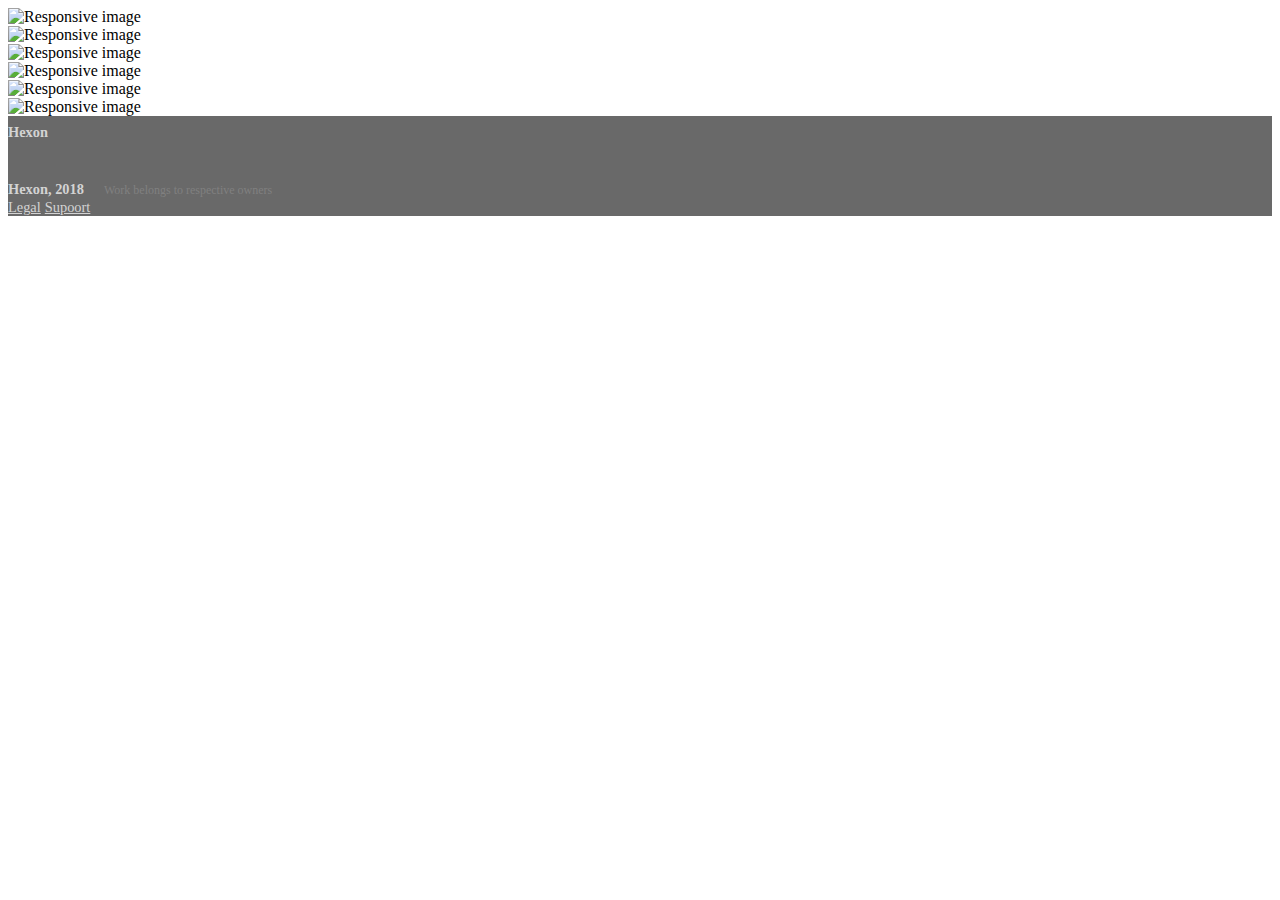
==== index.html @ d387fdc8 "added footer links instead of just imgs" ====
<!DOCTYPE html>
<html lang="en">
  <head>
    <meta charset="utf-8">
    <meta name="viewport" content="width=device-width, initial-scale=1, shrink-to-fit=no">
    <link rel="stylesheet" href="https://stackpath.bootstrapcdn.com/bootstrap/4.1.0/css/bootstrap.min.css" integrity="sha384-9gVQ4dYFwwWSjIDZnLEWnxCjeSWFphJiwGPXr1jddIhOegiu1FwO5qRGvFXOdJZ4" crossorigin="anonymous">
    <link rel="stylesheet" href="https://use.fontawesome.com/releases/v5.0.9/css/all.css" integrity="sha384-5SOiIsAziJl6AWe0HWRKTXlfcSHKmYV4RBF18PPJ173Kzn7jzMyFuTtk8JA7QQG1" crossorigin="anonymous">
    <link rel="stylesheet" href="https://fonts.googleapis.com/css?family=Montserrat:200,300,400,700,900">
    <link rel="stylesheet" href="assets/stylesheets/main.css">
    <title>Hexon</title>
  </head>

  <body>
    <section id="cover">

    </section>

    <section id="app">

    </section>

    <section id="tiles">
      <div class="row">
        <div class="col-md-4 p-0">
          <img src="assets/images/tile1.png" class="img-fluid" alt="Responsive image">
        </div>
        <div class="col-md-4 p-0">
          <img src="assets/images/tile2.png" class="img-fluid" alt="Responsive image">
        </div>
        <div class="col-md-4 p-0">
          <img src="assets/images/tile3.png" class="img-fluid" alt="Responsive image">
        </div>
      </div>
      <div class="row">
        <div class="col-md-4 p-0">
          <img src="assets/images/tile4.png" class="img-fluid" alt="Responsive image">
        </div>
        <div class="col-md-4 p-0">
          <img src="assets/images/tile5.png" class="img-fluid" alt="Responsive image">
        </div>
        <div class="col-md-4 p-0">
          <img src="assets/images/tile6.png" class="img-fluid" alt="Responsive image">
        </div>
      </div>
    </section>

    <section id="hire">

    </section>

    <section id="contact">

    </section>

    <footer>
      <div class="row justify-content-start align-items-start px-5 pt-3">
        <div class="col-sm-4">
          <i class="fas fa-circle-notch fa-2x" id="logo"></i>
          <h5 class="align-text-bottom">Hexon</h5>
        </div>
      </div>
      <div class="row justify-content-center align-items-center text-white text-center py-4">
        <div class="col-sm-4">
          <a href="#"><i class="fab fa-facebook-f fa-1x" id="footer-links"></i></a>
          <a href="#"><i class="fab fa-dribbble fa-1x" id="footer-links"></i></a>
          <a href="#"><i class="fab fa-twitter fa-1x" id="footer-links"></i></a>
        </div>
      </div>
      <div class="row justify-content-between align-items-end px-5 py-2">
        <div class="col-sm-6">
          <h6>Hexon, 2018</h6>
          <p id="subtext">Work belongs to respective owners</p>
        </div>
        <div class="col-sm-3">
          <a href="#" class="px-3">Legal</a>
          <a href="#" class="px-3">Supoort</a>
        </div>
      </div>
    </footer>

    <script src="https://code.jquery.com/jquery-3.3.1.slim.min.js" integrity="sha384-q8i/X+965DzO0rT7abK41JStQIAqVgRVzpbzo5smXKp4YfRvH+8abtTE1Pi6jizo" crossorigin="anonymous"></script>
    <script src="https://cdnjs.cloudflare.com/ajax/libs/popper.js/1.14.0/umd/popper.min.js" integrity="sha384-cs/chFZiN24E4KMATLdqdvsezGxaGsi4hLGOzlXwp5UZB1LY//20VyM2taTB4QvJ" crossorigin="anonymous"></script>
    <script src="https://stackpath.bootstrapcdn.com/bootstrap/4.1.0/js/bootstrap.min.js" integrity="sha384-uefMccjFJAIv6A+rW+L4AHf99KvxDjWSu1z9VI8SKNVmz4sk7buKt/6v9KI65qnm" crossorigin="anonymous"></script>
  </body>
</html>
---- assets/stylesheets/main.css ----
/* START OF COVER */



/* END OF COVER */

/* START OF APP */



/* END OF APP */

/* START OF TILES */




/* END OF TILES */

/* START OF HIRE */





/* END OF HIRE */

/* START OF CONTACT */





/* END OF CONTACT */

/* START OF FOOTER */
#logo {
  color: lightgray;
}

footer {
  background-color: dimgray;
}

footer p, footer h5, footer h6, footer a, footer a:hover {
  color: lightgray;
  display: inline;
  margin-bottom: 0;
  font-size: 90%;
}

footer h5 {
  line-height: 2rem;
}

#footer-links {
  line-height: 2rem;
  margin: 0 4px;
  width: 2rem;
  background-color: gray;
  border-radius: 100%;
}

#subtext {
  color: gray;
  font-size: 75%;
  margin-left: 1rem;
}
/* END OF FOOTER */
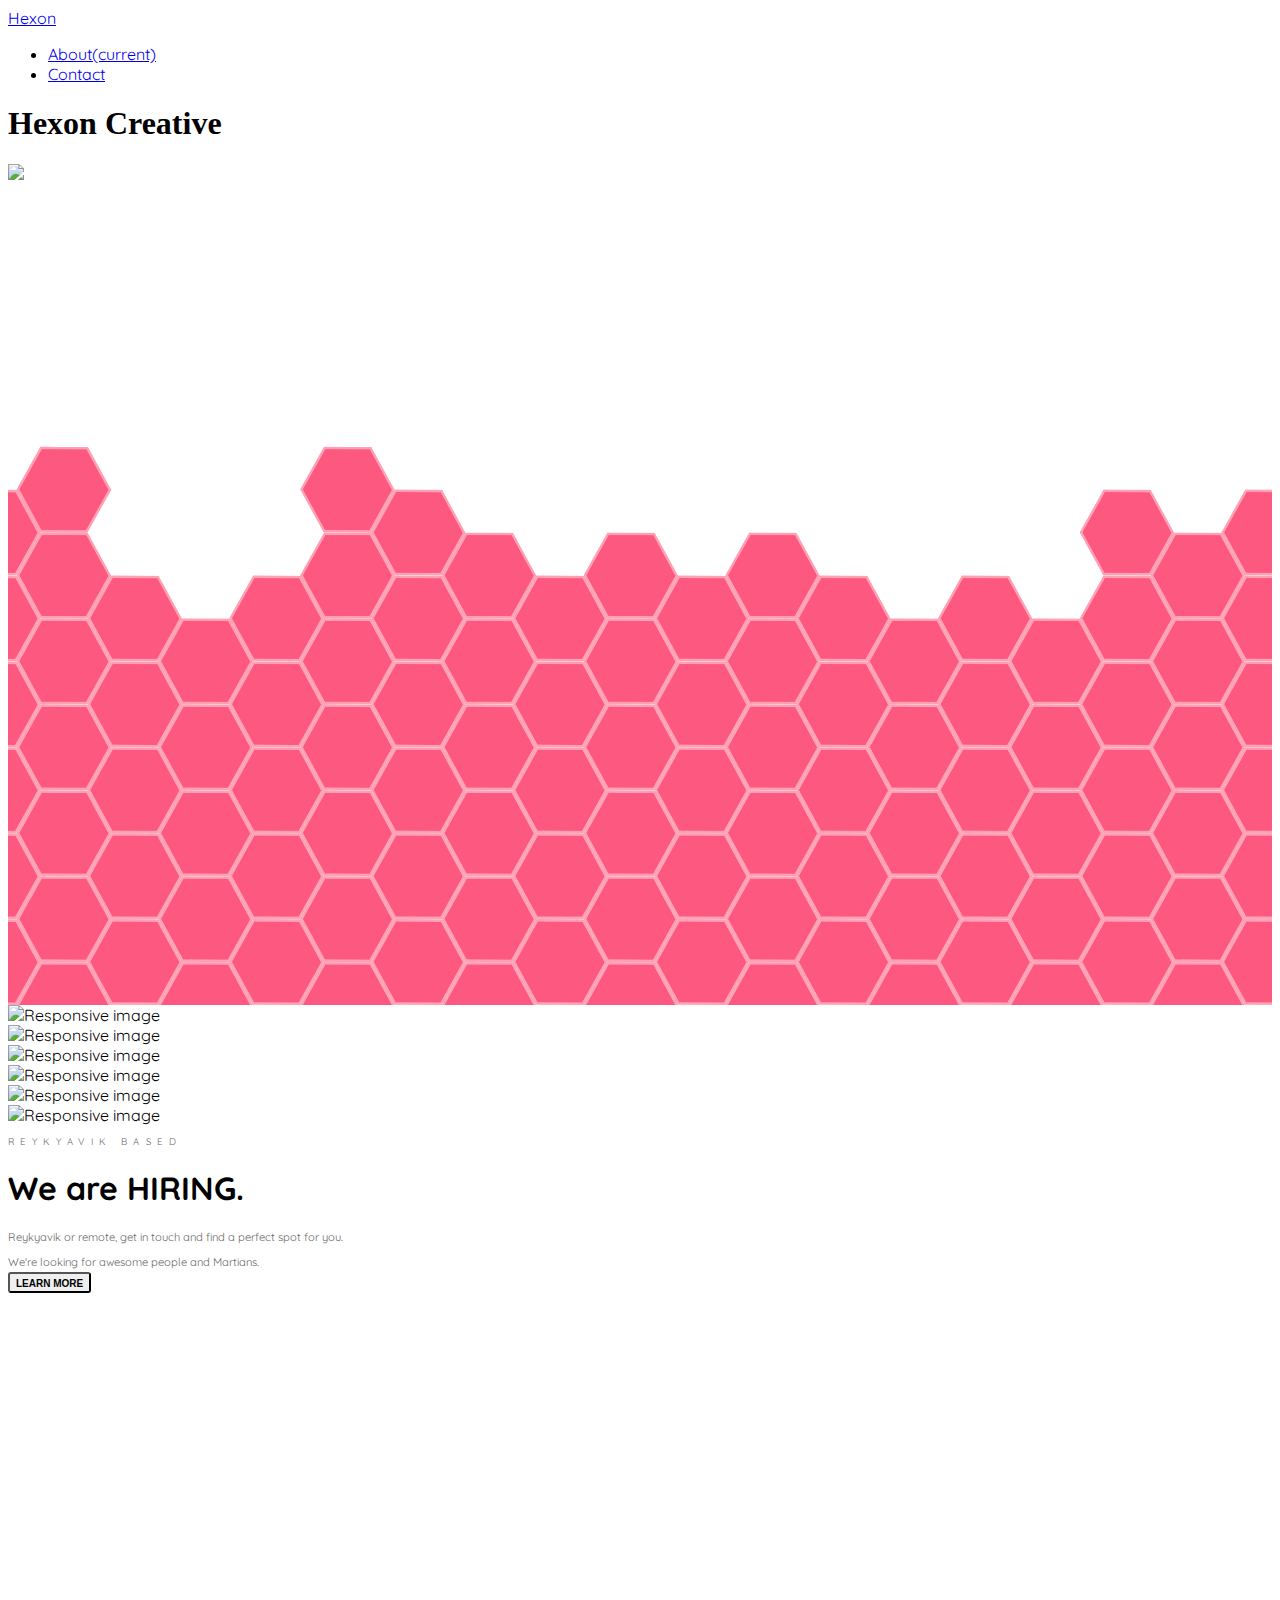
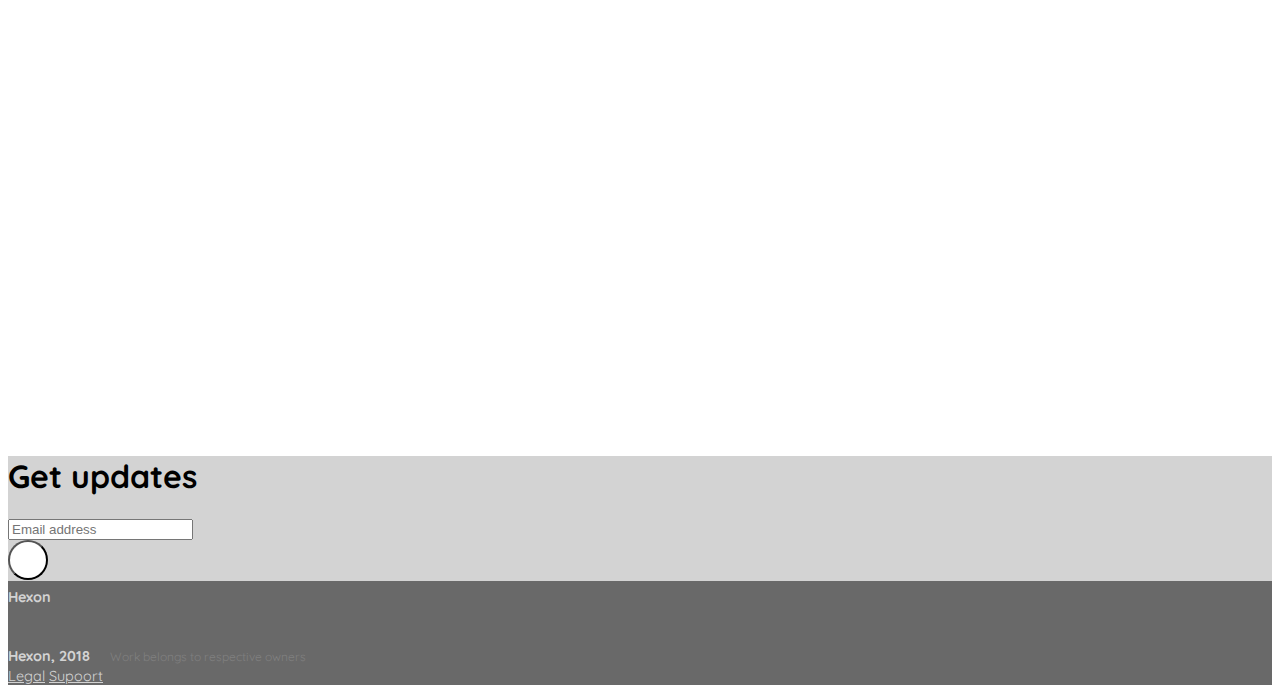
==== commit 5cfcd9aa: "contact section nearly done" ====
--- a/index.html
+++ b/index.html
@@ -6,13 +6,42 @@
     <link rel="stylesheet" href="https://stackpath.bootstrapcdn.com/bootstrap/4.1.0/css/bootstrap.min.css" integrity="sha384-9gVQ4dYFwwWSjIDZnLEWnxCjeSWFphJiwGPXr1jddIhOegiu1FwO5qRGvFXOdJZ4" crossorigin="anonymous">
     <link rel="stylesheet" href="https://use.fontawesome.com/releases/v5.0.9/css/all.css" integrity="sha384-5SOiIsAziJl6AWe0HWRKTXlfcSHKmYV4RBF18PPJ173Kzn7jzMyFuTtk8JA7QQG1" crossorigin="anonymous">
     <link rel="stylesheet" href="https://fonts.googleapis.com/css?family=Montserrat:200,300,400,700,900">
+    <link rel="stylesheet" <link href='https://fonts.googleapis.com/css?family=Quicksand' rel='stylesheet'>
+
     <link rel="stylesheet" href="assets/stylesheets/main.css">
     <title>Hexon</title>
   </head>
 
   <body>
-    <section id="cover">
 
+  <nav class="navbar navbar-expand-lg navbar-light bg-light">
+    <a class="navbar-brand" href="#">Hexon</a>
+    <div class="collapse navbar-collapse" id="navbarText">
+      <ul class="navbar-nav mr-auto">
+        <li class="nav-item active">
+          <a class="nav-link" href="#">About<span class="sr-only">(current)</span></a>
+        </li>
+        <li class="nav-item">
+          <a class="nav-link" href="#">Contact</a>
+        </li>
+      </ul>
+    </div>
+  </nav>
+
+  <section id="cover">
+      <div class="row h-100 justify-content-center text-center">
+        <div class="col-8 d-flex flex-column justify-content-around">
+          <div class=""><h1><b>Hexon</b> Creative</h1></div>
+          <div class="w-75 align-self-center">
+            <img src="assets/images/macbook.png" class="img-fluid">
+          </div>
+          <div class="bottom_text">
+            <i class="fas fa-exclamation-triangle fa-6x pb-5"></i>
+            <h2>Slick <b>approach</b></h2>
+            <p>We are hexon creative and we believe in building great products. What drives is<br> constant challenge and non stop changing of our everyday jobs.</p>
+          </div>
+        </div>
+      </div>
     </section>
 
     <section id="app">
@@ -45,11 +74,31 @@
     </section>
 
     <section id="hire">
-
+      <div class="row justify-content-center align-items-start">
+        <div class="col-md-6 text-center p-5">
+          <p id="base">REYKYAVIK BASED</p>
+          <h1 class="mb-3">We are <strong>HIRING.</strong></h1>
+          <p id="touch">Reykyavik or remote, get in touch and find a perfect spot for you.</p>
+          <p id="touch">We're looking for awesome people and Martians.</p>
+          <button class="m-5 px-3 py-1" href="#"><strong id="less_strong">LEARN MORE</strong></button>
+        </div>
+      </div>
     </section>
 
     <section id="contact">
-
+      <div class="row justify-content-center align-items-start">
+        <div class="col-md-6 text-center p-5">
+          <h1>Get updates</h1>
+          <form>
+            <div class="form-group">
+              <input class="email" action="index.html" method="post" placeholder="Email address"></input>
+            </div>
+            <div class="form-group">
+              <button type="submit" id="submit"><i class="fas fa-play" id="pink"></i></button>
+            </div>
+          </form>
+        </div>
+      </div>
     </section>
 
     <footer>
--- a/assets/stylesheets/main.css
+++ b/assets/stylesheets/main.css
@@ -1,6 +1,19 @@
+body {
+  font-family: quicksand, montserrat, sans-serif;
+}
+
 /* START OF COVER */
+#cover {
+  background: url("../images/hexon_bg.png");
+  background-size: cover;
+  height: 100vh;
+  font-family: "Montserrat Light";
+  font-weight: 100;
+}
 
-
+#cover .bottom_text {
+  color: white;
+}
 
 /* END OF COVER */
 
@@ -18,19 +31,52 @@
 /* END OF TILES */
 
 /* START OF HIRE */
+#hire {
+  background-image: url(../images/hire5.jpg);
+  background-size: cover;
+  height: 100vh;
+}
 
+#base {
+  color: dimgray;
+  font-size: 60%;
+  letter-spacing: 0.4rem;
+  margin-bottom: 8px;
+}
 
+#touch {
+  color: dimgray;
+  font-size: 70%;
+  margin-bottom: 2px;
+}
 
+#hire button {
+  border-radius: 3px;
+}
 
+#less_strong {
+  font-size: 75%;
+}
 
 /* END OF HIRE */
 
 /* START OF CONTACT */
 
+#contact {
+  background-color: lightgray;
+}
 
+#submit {
+  border-radius: 100%;
+  background-color: white;
+  height: 40px;
+  width: 40px;
+}
 
-
-
+#pink {
+  color: #e84a8c;
+  font-size: 75%;
+}
 /* END OF CONTACT */
 
 /* START OF FOOTER */
@@ -67,3 +113,7 @@
   margin-left: 1rem;
 }
 /* END OF FOOTER */
+
+.row {
+  margin: 0;
+}
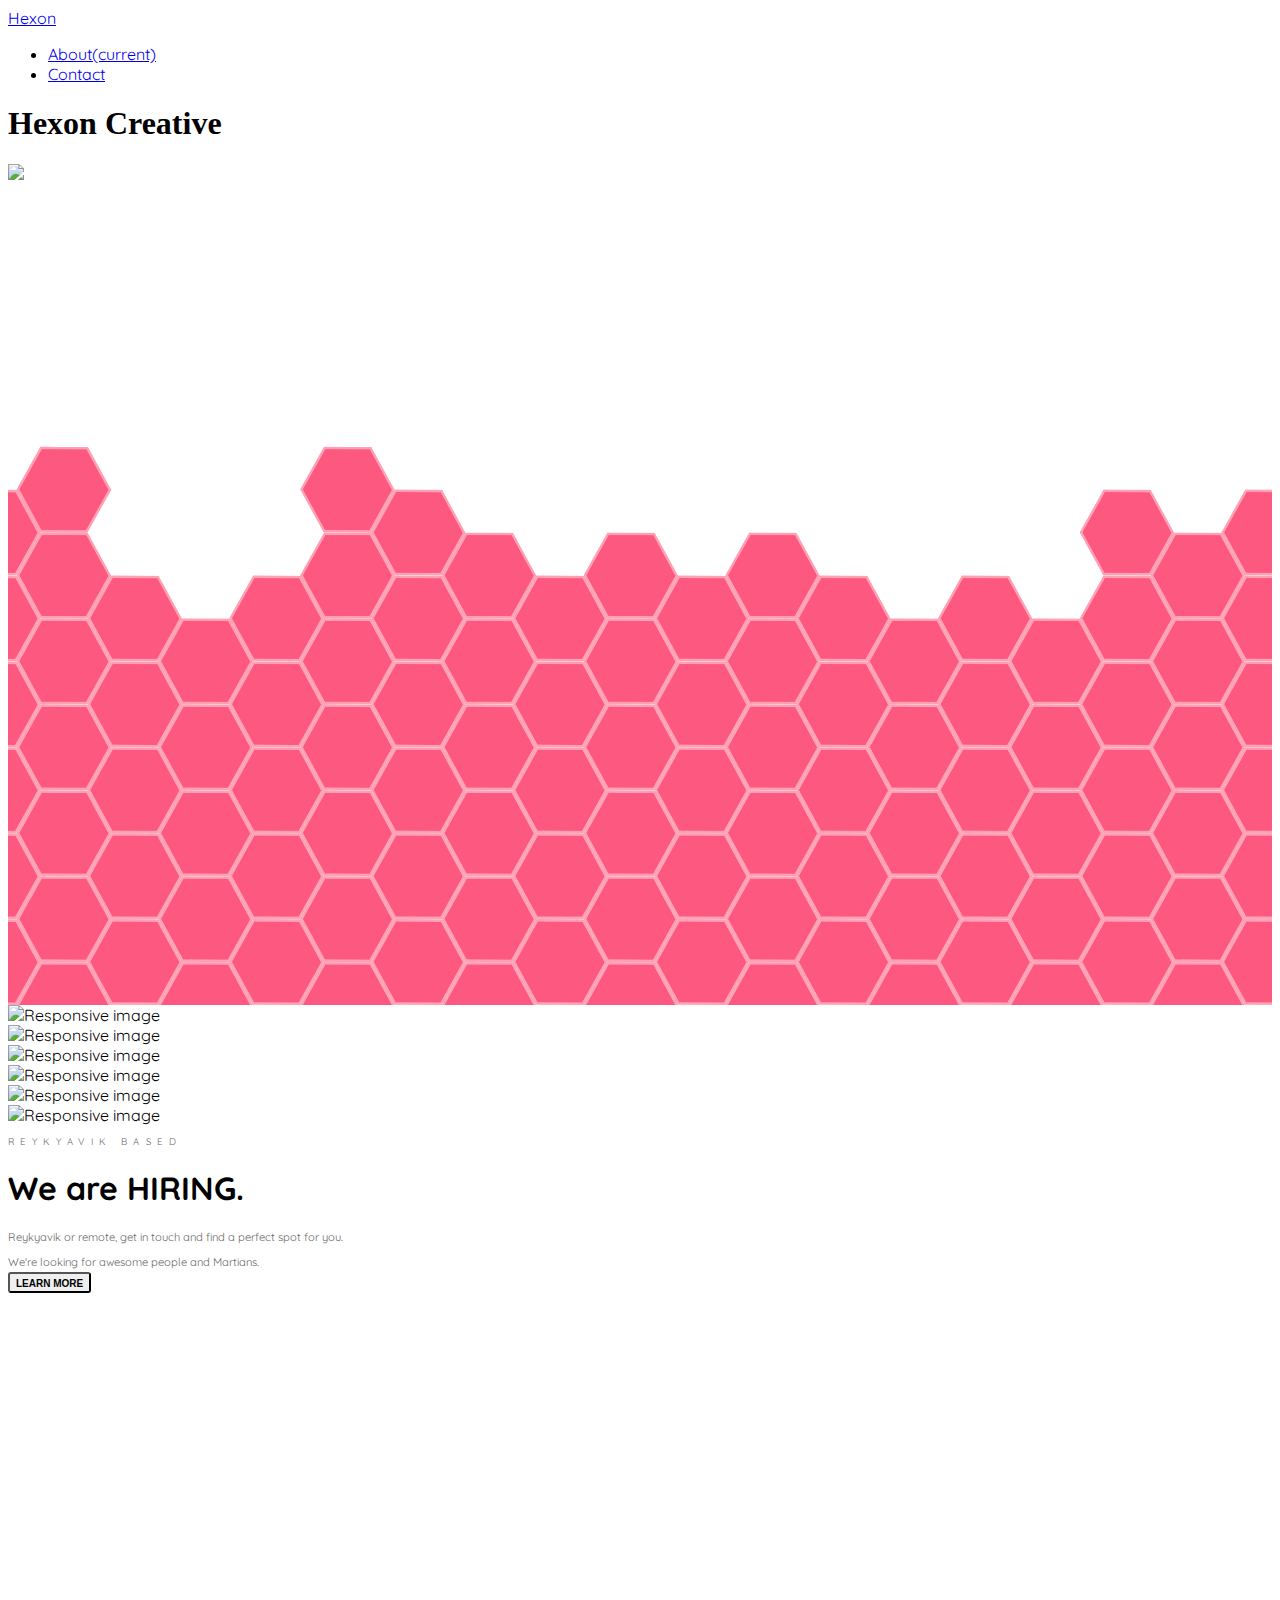
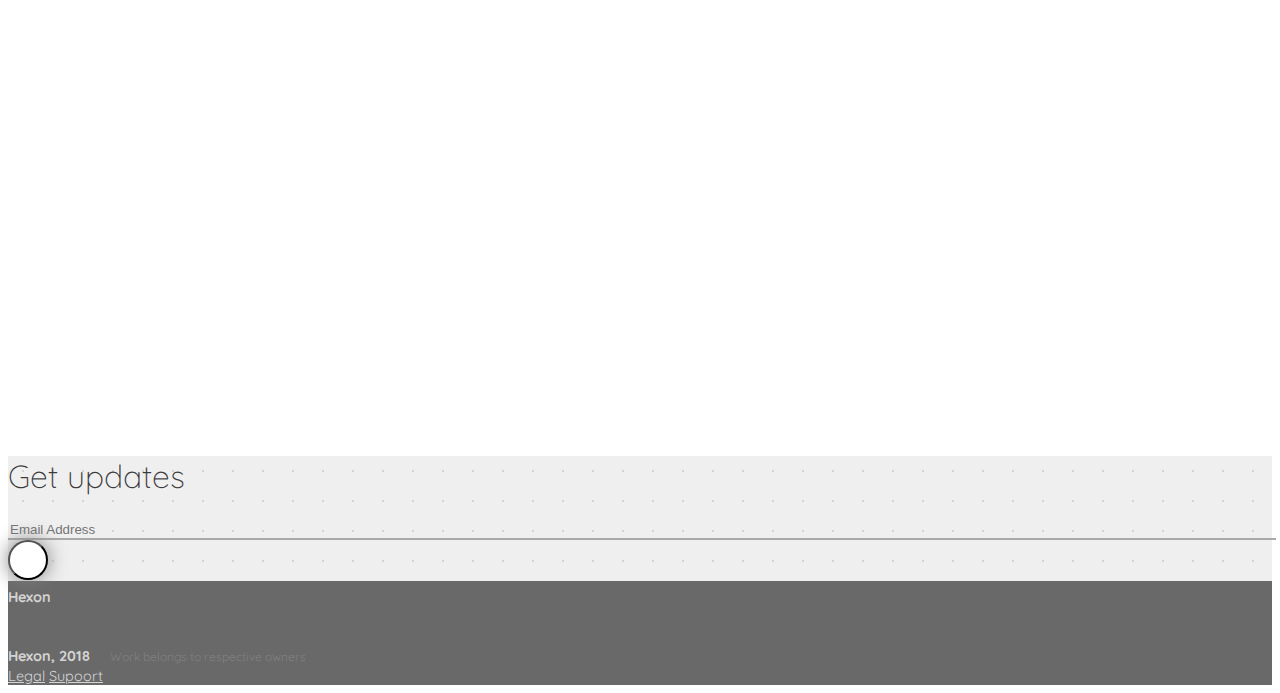
==== commit 4418a06e: "added final touches to contact section" ====
--- a/index.html
+++ b/index.html
@@ -88,10 +88,10 @@
     <section id="contact">
       <div class="row justify-content-center align-items-start">
         <div class="col-md-6 text-center p-5">
-          <h1>Get updates</h1>
+          <h1 id="updates">Get updates</h1>
           <form>
-            <div class="form-group">
-              <input class="email" action="index.html" method="post" placeholder="Email address"></input>
+            <div class="form-group pt-4">
+              <input class="email" action="index.html" method="post" placeholder="Email Address"></input>
             </div>
             <div class="form-group">
               <button type="submit" id="submit"><i class="fas fa-play" id="pink"></i></button>
--- a/assets/stylesheets/main.css
+++ b/assets/stylesheets/main.css
@@ -61,9 +61,32 @@
 /* END OF HIRE */
 
 /* START OF CONTACT */
+#contact {
+  background: -moz-radial-gradient(lightgray 7%, transparent 7%),
+              -moz-radial-gradient(lightgray 7%, transparent 7%),
+              #d2d2d259;
+  background: -webkit-radial-gradient(lightgray 7%, transparent 7%),
+              -webkit-radial-gradient(lightgray 7%, transparent 7%),
+              #d2d2d259;
+  background-position: 0 0 5px 5px;
+  background-size: -webkit-background-size:30px 30px;
+  background-size:  -moz-background-size:30px 30px;
+  background-size: 30px 30px;
+  background-color: #d2d2d259;
+}
 
-#contact {
-  background-color: lightgray;
+#updates {
+  color: rgba(0,0,0,0.75);
+  font-weight: 300;
+}
+
+#contact input {
+  width: 100%;
+  border-top: 0;
+  border-left: 0;
+  border-right: 0;
+  border-color: darkgray;
+  background: none;
 }
 
 #submit {
@@ -71,7 +94,9 @@
   background-color: white;
   height: 40px;
   width: 40px;
+  box-shadow: 0px 0px 20px 0px grey;
 }
+
 
 #pink {
   color: #e84a8c;
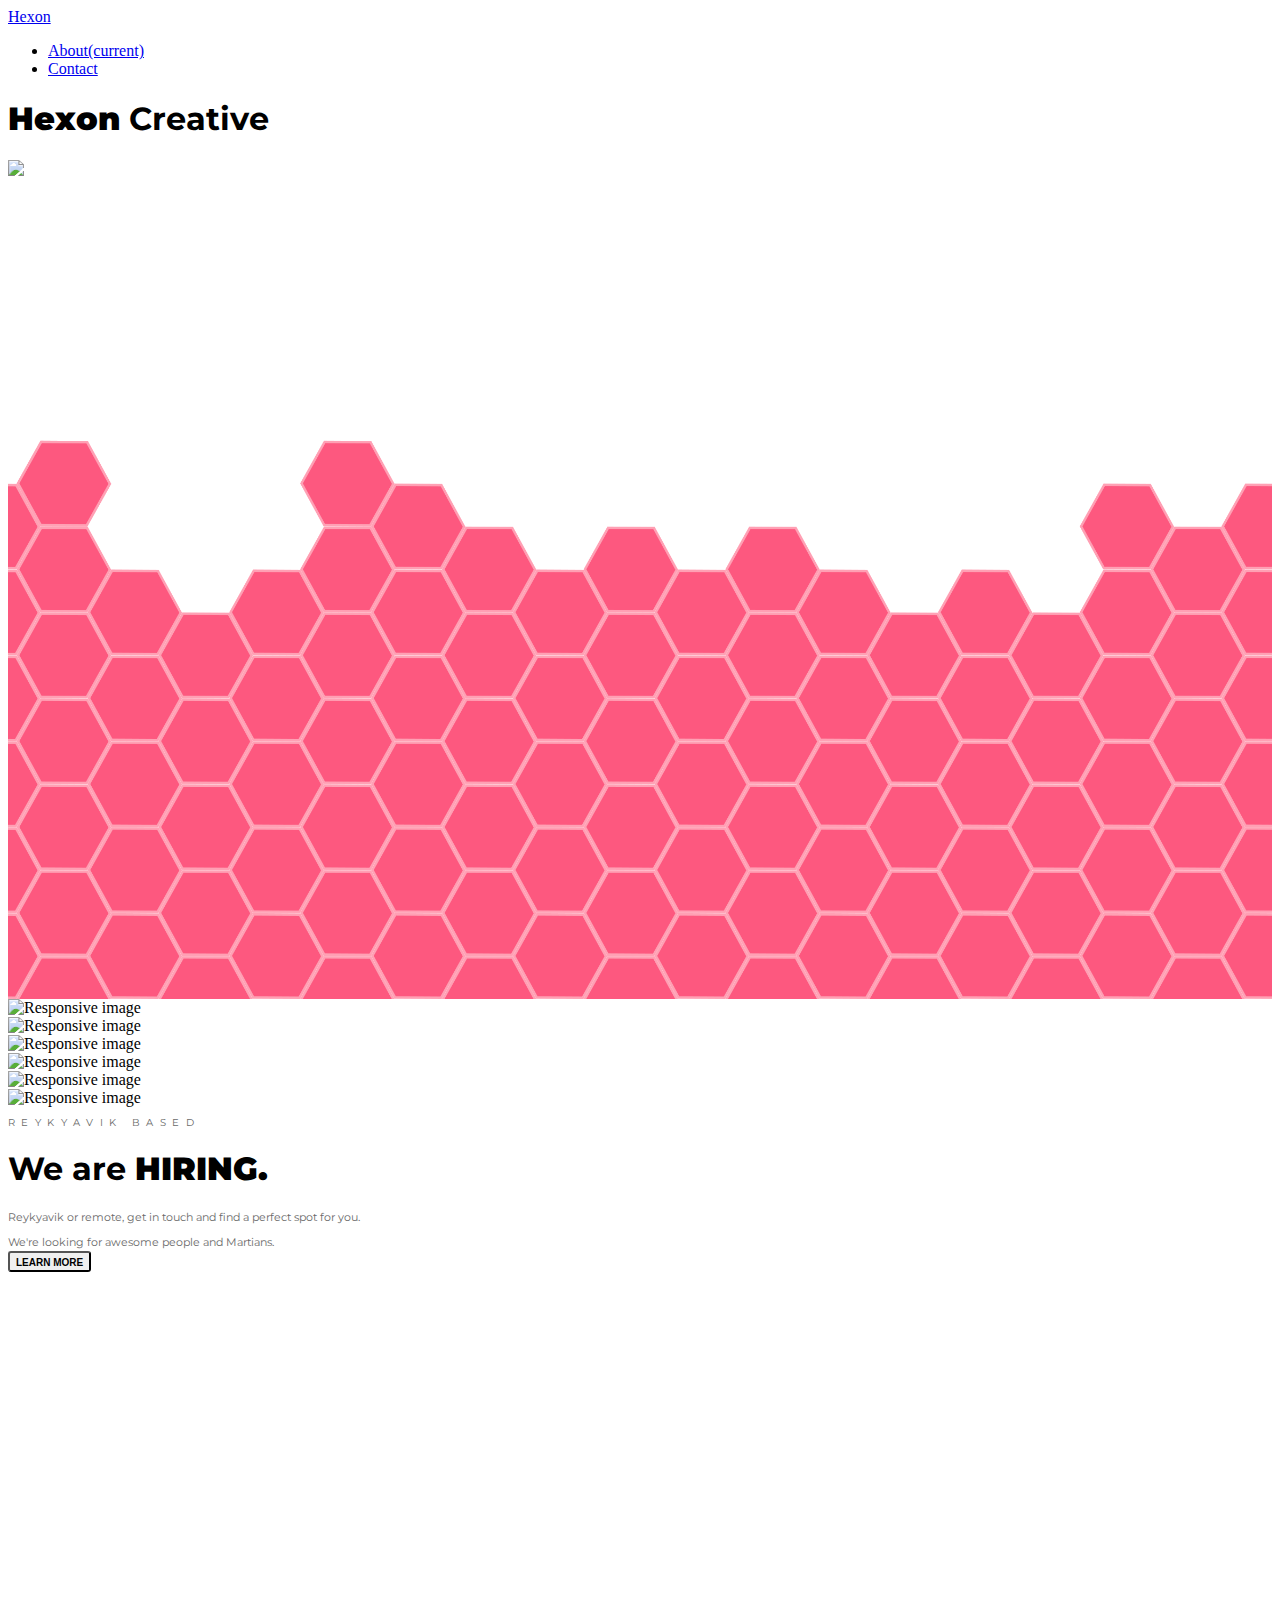
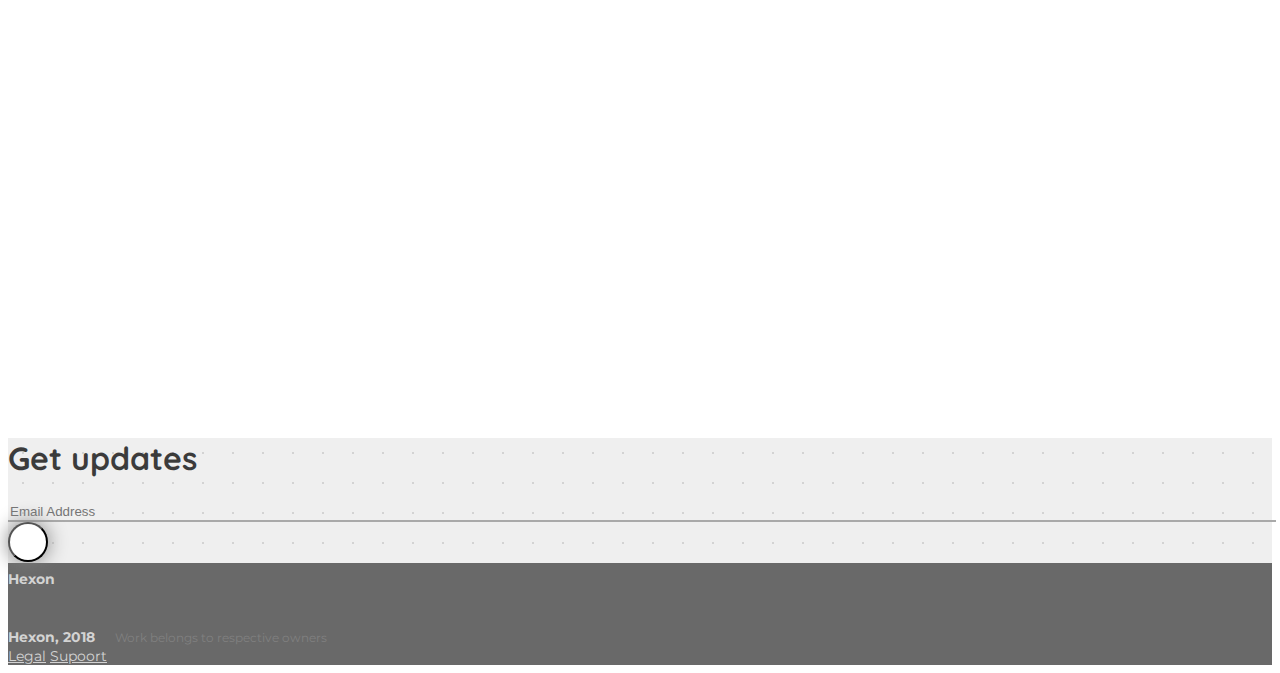
==== commit 5c0f13f7: "changed the way font is handled" ====
--- a/index.html
+++ b/index.html
@@ -5,9 +5,8 @@
     <meta name="viewport" content="width=device-width, initial-scale=1, shrink-to-fit=no">
     <link rel="stylesheet" href="https://stackpath.bootstrapcdn.com/bootstrap/4.1.0/css/bootstrap.min.css" integrity="sha384-9gVQ4dYFwwWSjIDZnLEWnxCjeSWFphJiwGPXr1jddIhOegiu1FwO5qRGvFXOdJZ4" crossorigin="anonymous">
     <link rel="stylesheet" href="https://use.fontawesome.com/releases/v5.0.9/css/all.css" integrity="sha384-5SOiIsAziJl6AWe0HWRKTXlfcSHKmYV4RBF18PPJ173Kzn7jzMyFuTtk8JA7QQG1" crossorigin="anonymous">
-    <link rel="stylesheet" href="https://fonts.googleapis.com/css?family=Montserrat:200,300,400,700,900">
-    <link rel="stylesheet" <link href='https://fonts.googleapis.com/css?family=Quicksand' rel='stylesheet'>
-
+    <link rel="stylesheet" href="https://fonts.googleapis.com/css?family=Montserrat:light">
+    <link rel="stylesheet" href='https://fonts.googleapis.com/css?family=Quicksand:light'>
     <link rel="stylesheet" href="assets/stylesheets/main.css">
     <title>Hexon</title>
   </head>
--- a/assets/stylesheets/main.css
+++ b/assets/stylesheets/main.css
@@ -1,13 +1,9 @@
-body {
-  font-family: quicksand, montserrat, sans-serif;
-}
-
 /* START OF COVER */
 #cover {
   background: url("../images/hexon_bg.png");
   background-size: cover;
   height: 100vh;
-  font-family: "Montserrat Light";
+  font-family: "Montserrat";
   font-weight: 100;
 }
 
@@ -32,6 +28,7 @@
 
 /* START OF HIRE */
 #hire {
+  font-family: montserrat, sans-serif;
   background-image: url(../images/hire5.jpg);
   background-size: cover;
   height: 100vh;
@@ -62,6 +59,7 @@
 
 /* START OF CONTACT */
 #contact {
+  font-family: quicksand, montserrat, sans-serif;
   background: -moz-radial-gradient(lightgray 7%, transparent 7%),
               -moz-radial-gradient(lightgray 7%, transparent 7%),
               #d2d2d259;
@@ -77,7 +75,6 @@
 
 #updates {
   color: rgba(0,0,0,0.75);
-  font-weight: 300;
 }
 
 #contact input {
@@ -97,6 +94,13 @@
   box-shadow: 0px 0px 20px 0px grey;
 }
 
+#submit:hover {
+  box-shadow: 0px 0px 200px 0px grey;
+}
+
+#submit::selection {
+  border: none;
+}
 
 #pink {
   color: #e84a8c;
@@ -105,11 +109,8 @@
 /* END OF CONTACT */
 
 /* START OF FOOTER */
-#logo {
-  color: lightgray;
-}
-
 footer {
+  font-family: montserrat, sans-serif;
   background-color: dimgray;
 }
 
@@ -122,6 +123,10 @@
 
 footer h5 {
   line-height: 2rem;
+}
+
+#logo {
+  color: lightgray;
 }
 
 #footer-links {
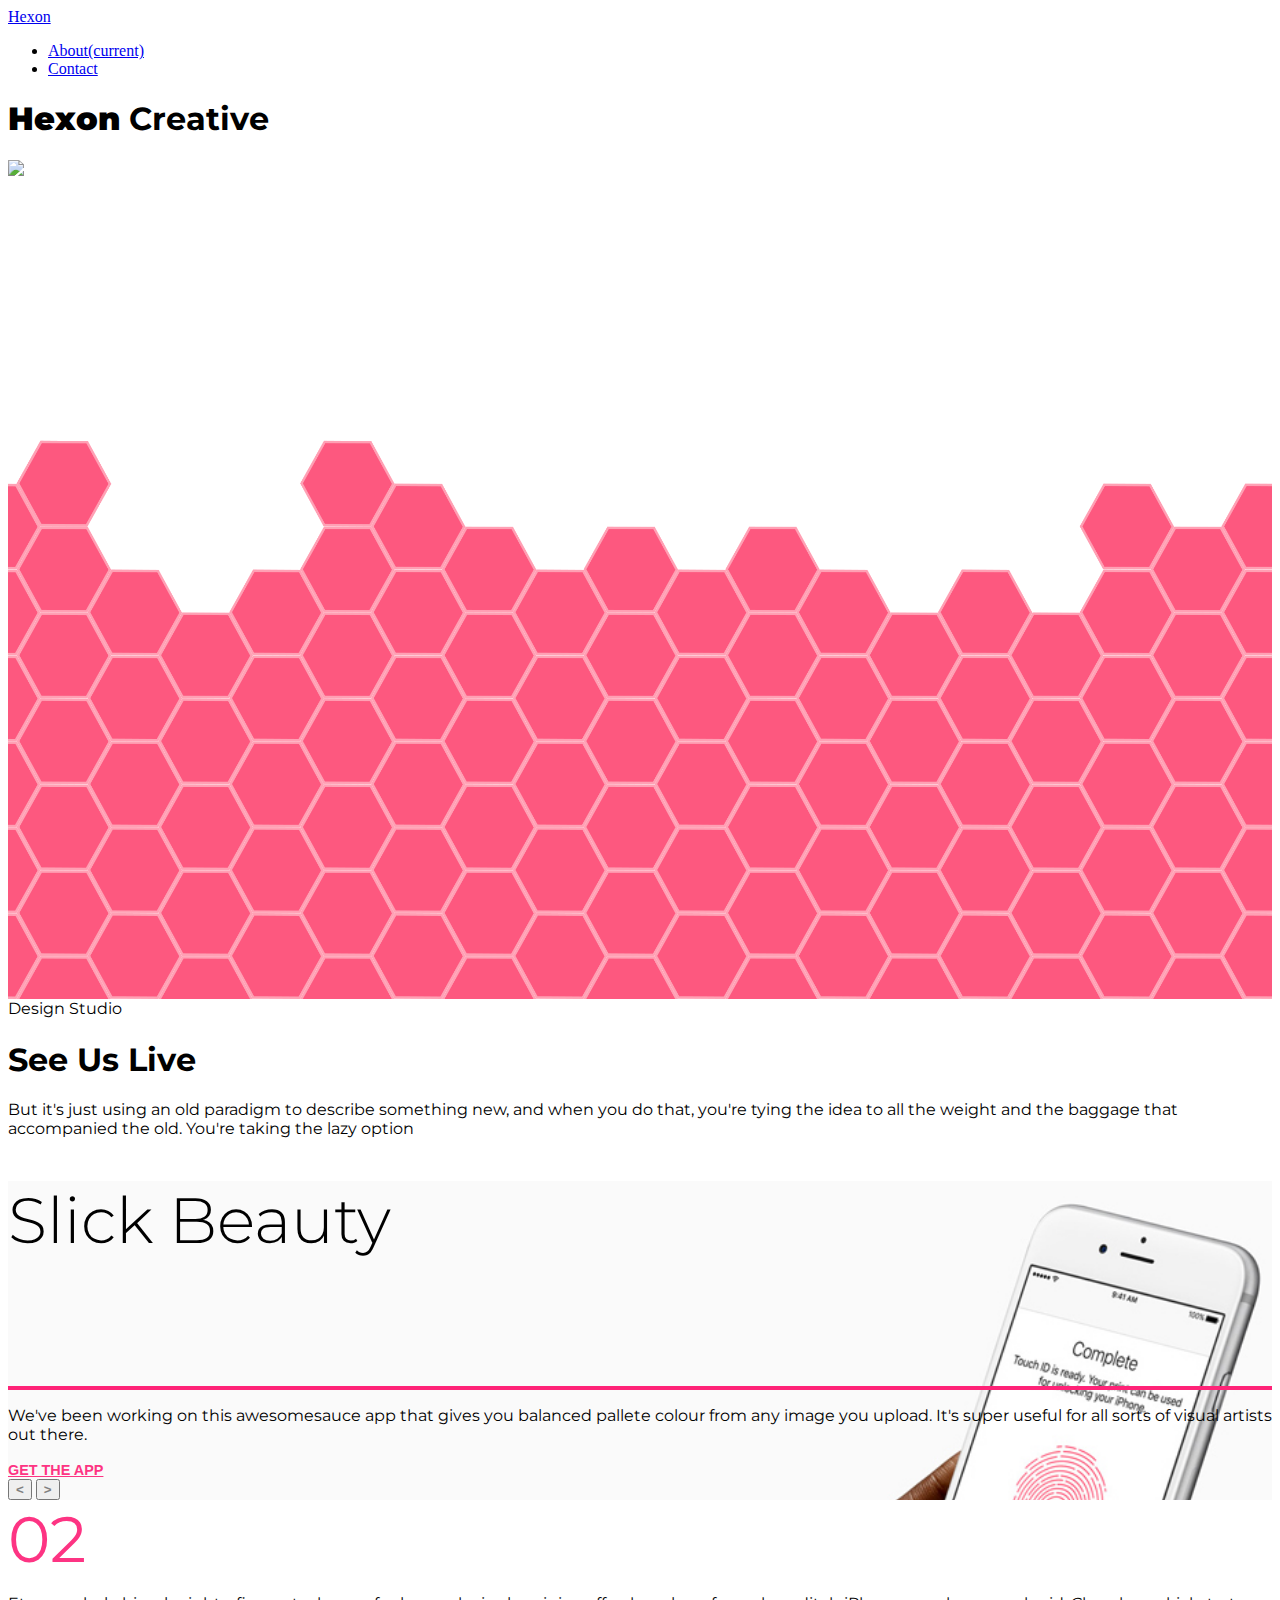
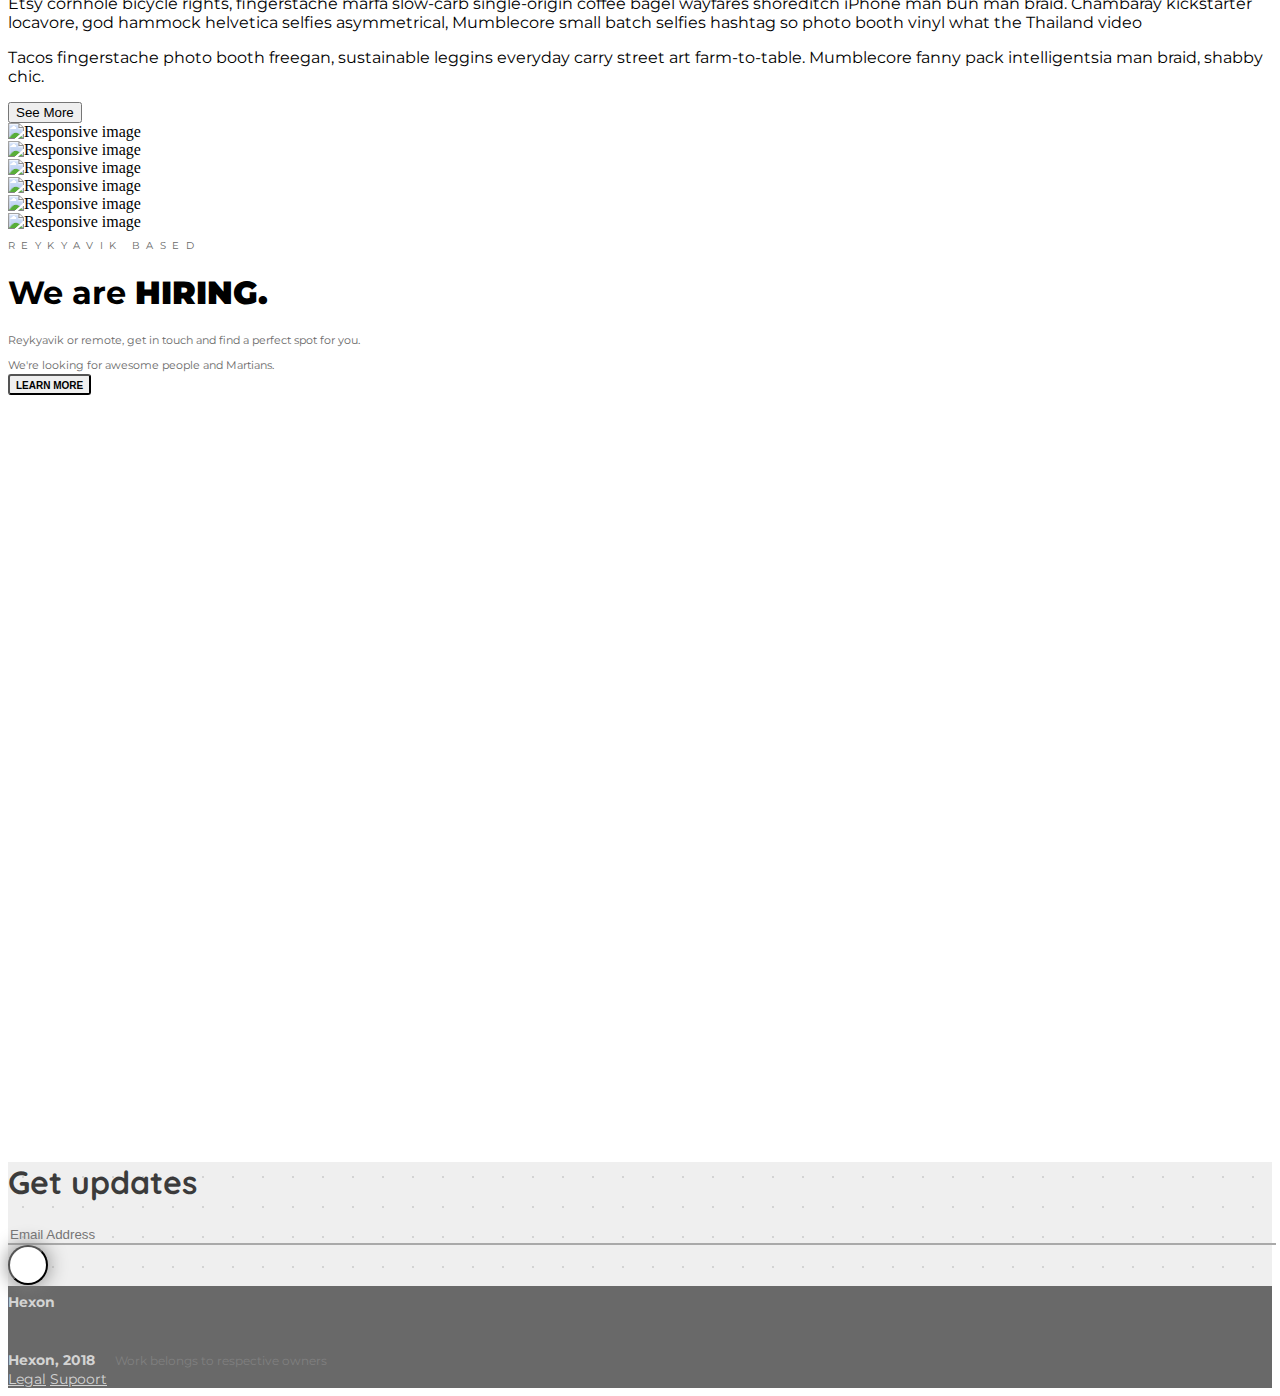
==== commit d7f19a5b: "Created footer class and changed car col size" ====
--- a/index.html
+++ b/index.html
@@ -43,9 +43,67 @@
       </div>
     </section>
 
-    <section id="app">
+  <section id="live">
+    <div class="container">
+      <div class="row justify-content-center mb-5">
+        <div class="col-4 text-center">
+          <span class="text-uppercase">Design Studio</span>
+          <h1>See Us Live</h1>
+          <p>But it's just using an old paradigm to describe something new, and when you do that, you're tying the idea to all the weight and the baggage that accompanied the old. You're taking the lazy option</p>
+        </div>
+      </div>
+      <div class="row slick-row justify-content-center mb-5">
+        <div class="col-10">
+          <div class="card slick-card shadow">
+            <div class="card-body">
+              <div class="row pt-5">
+                <div class="col-7">
+                  <div class="row">
+                    <div class="col text-center">
+                      <h1 class="card-title">Slick Beauty</h1>
+                    </div>
+                  </div>
+                  <div class="row">
+                    <div class="col-2">
+                      <div class="slick-bar"></div>
+                    </div>
+                    <div class="col-10">
+                      <p>We've been working on this awesomesauce app that gives you balanced pallete colour from any image you upload. It's super useful for all sorts of visual artists out there.</p>
+                      <a href="#" class="btn slick-btn">Get the app <i class="fas fa-arrow-right"></i></a>
+                    </div>
+                  </div>
+                </div>
+              </div>
+            </div>
 
-    </section>
+            <div class="row pt-5">
+              <div class="col d-flex flex-row-reverse">
+                <footer class="p-3">
+                  <div class="btn-group" role="group">
+                    <button type="group" class="btn"><</button>
+                    <button type="group" class="btn">></button>
+                  </div>
+                </footer>
+              </div>
+            </div>
+          </div>
+        </div>
+      </div>
+      <div class="row justify-content-center">
+        <div class="col-1">
+          <span class="pink_number">02</span>
+        </div>
+        <div class="col-3">
+          <p>Etsy cornhole bicycle rights, fingerstache marfa slow-carb single-origin coffee bagel wayfares shoreditch iPhone man bun man braid. Chambaray kickstarter locavore, god hammock helvetica selfies asymmetrical, Mumblecore small batch selfies hashtag so photo booth vinyl what the Thailand video</p>
+        </div>
+        <div class="col-3">
+          <p>Tacos fingerstache photo booth freegan, sustainable leggins everyday carry street art farm-to-table. Mumblecore fanny pack intelligentsia man braid, shabby chic.</p>
+          <button type="button" class="btn btn-outline-secondary text-uppercase">See More</button>
+        </div>
+      </div>
+    </div>
+  </section>
+
 
     <section id="tiles">
       <div class="row">
@@ -100,7 +158,7 @@
       </div>
     </section>
 
-    <footer>
+    <footer class="footer">
       <div class="row justify-content-start align-items-start px-5 pt-3">
         <div class="col-sm-4">
           <i class="fas fa-circle-notch fa-2x" id="logo"></i>
--- a/assets/stylesheets/main.css
+++ b/assets/stylesheets/main.css
@@ -15,7 +15,54 @@
 
 /* START OF APP */
 
+/* Style rules for Slick beauty section*/
+#live {
+  font-family: "Montserrat", sans-serif;
+}
 
+.slick-row {
+  background: url("../images/pink_bg.jpg");
+  background-size: contain;
+}
+
+.slick-card {
+  background: url("../images/hand-cellphone.jpg");
+  background-size: cover;
+}
+
+.slick-bar {
+  border-top: solid 4px #fe2377;
+  margin-top: 10%;
+}
+
+.slick-btn {
+  text-transform: uppercase;
+  font-family: sans-serif;
+  color: #fd3483;
+  font-weight: 900;
+  font-size: 0.9rem;
+  padding-left: 0;
+}
+
+.btn-group .btn {
+  color: gray;
+  font-weight: 900;
+}
+
+.card-title {
+  font-family: "Montserrat", sans-serif;
+  font-weight: 300;
+  font-size: 4rem;
+}
+
+.pink_number {
+  font-family: "Montserrat", sans-serif;
+  color: #fd3483;
+  font-size: 4rem;
+  display: inline-block;
+  vertical-align: top;
+
+}
 
 /* END OF APP */
 
@@ -109,19 +156,19 @@
 /* END OF CONTACT */
 
 /* START OF FOOTER */
-footer {
+.footer {
   font-family: montserrat, sans-serif;
   background-color: dimgray;
 }
 
-footer p, footer h5, footer h6, footer a, footer a:hover {
+.footer p, .footer h5, .footer h6, .footer a, .footer a:hover {
   color: lightgray;
   display: inline;
   margin-bottom: 0;
   font-size: 90%;
 }
 
-footer h5 {
+.footer h5 {
   line-height: 2rem;
 }
 
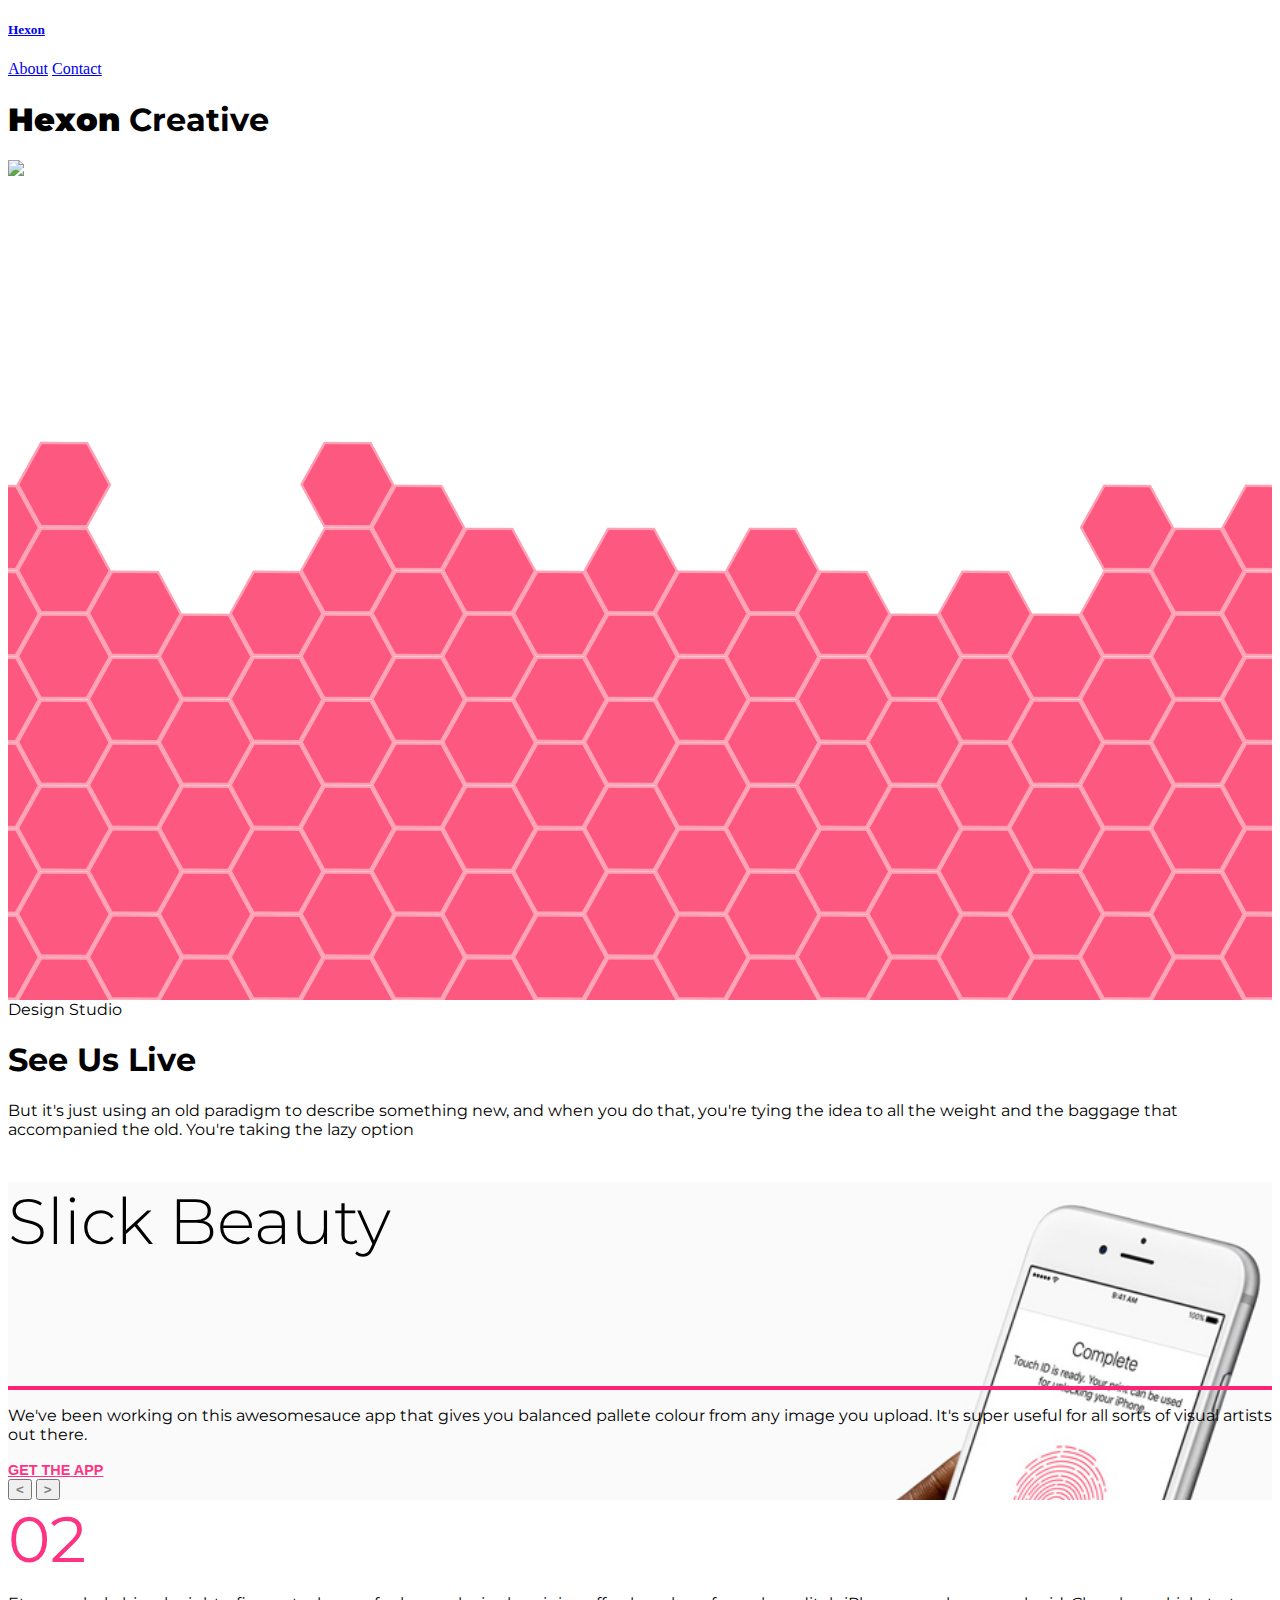
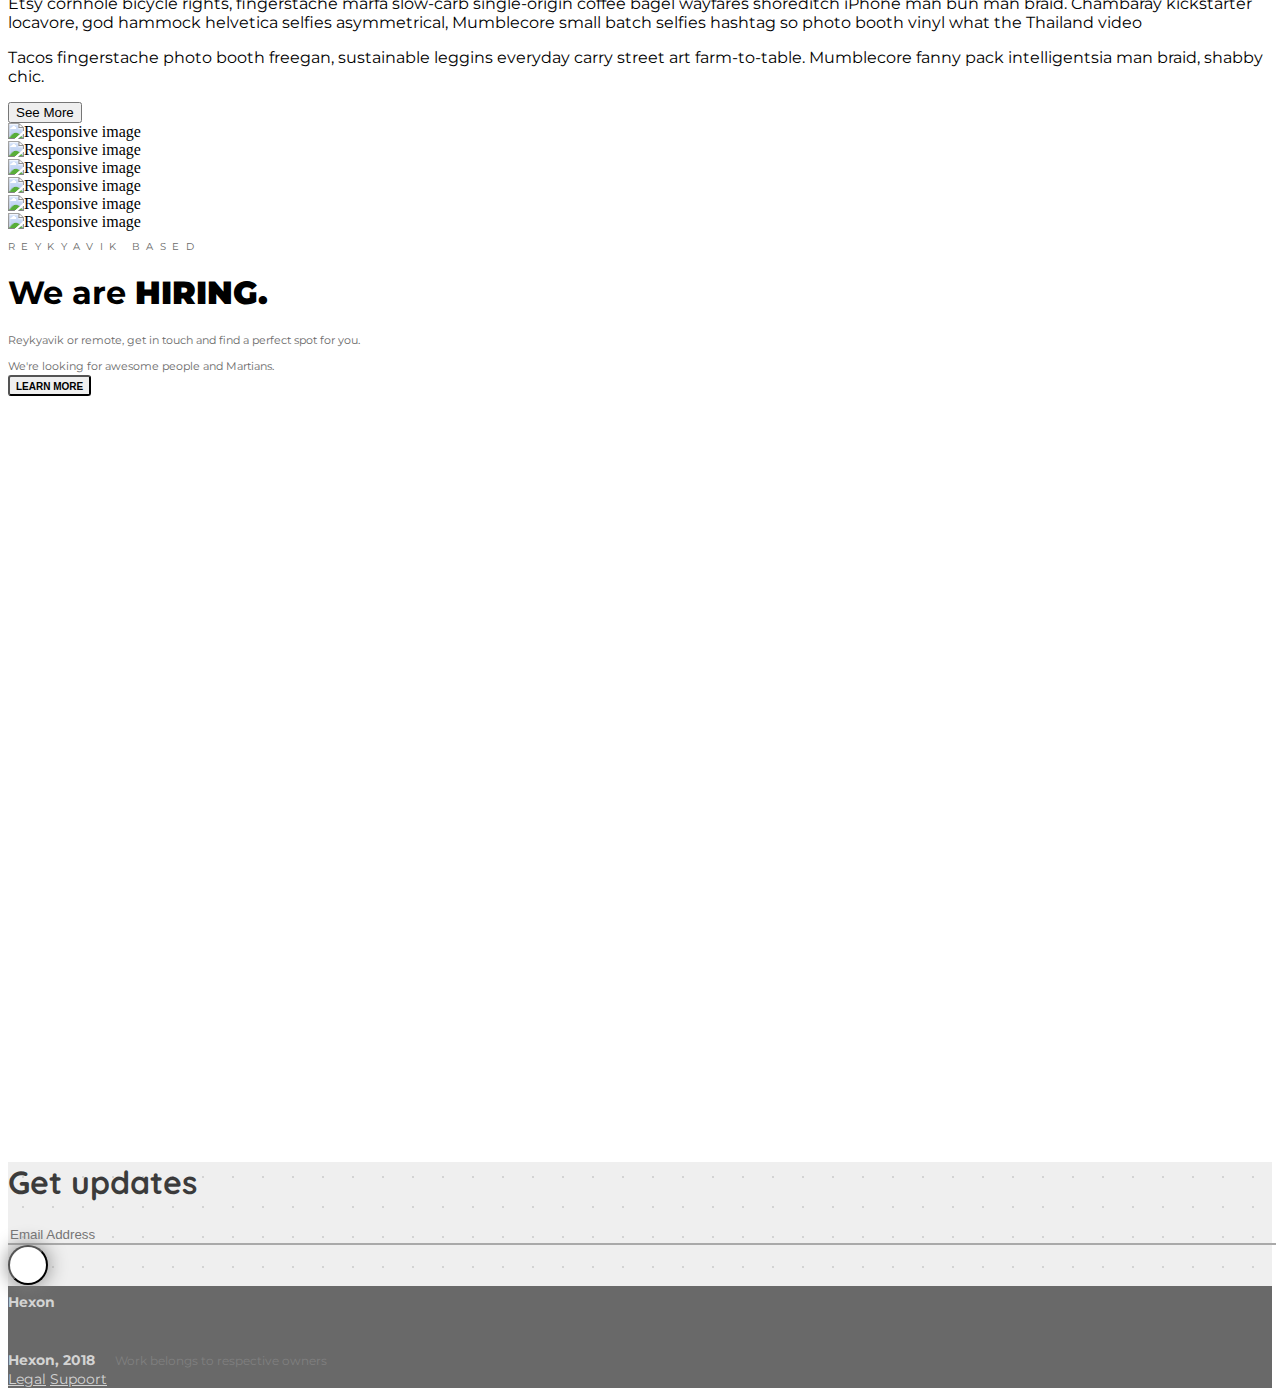
==== commit 1de5df11: "Vertical centerd logo and text from navbar" ====
--- a/index.html
+++ b/index.html
@@ -13,19 +13,22 @@
 
   <body>
 
-  <nav class="navbar navbar-expand-lg navbar-light bg-light">
-    <a class="navbar-brand" href="#">Hexon</a>
-    <div class="collapse navbar-collapse" id="navbarText">
-      <ul class="navbar-nav mr-auto">
-        <li class="nav-item active">
-          <a class="nav-link" href="#">About<span class="sr-only">(current)</span></a>
-        </li>
-        <li class="nav-item">
-          <a class="nav-link" href="#">Contact</a>
-        </li>
-      </ul>
+  <header id="nav">
+    <div class="row justify-content-between align-items-center px-5 py-3">
+      <div class="col-sm-4 d-flex">
+        <div class="align-self-center">
+          <i class="fas fa-circle-notch fa-2x" id="logo"></i>
+        </div>
+        <div class="align-self-center m-2">
+          <h5 class="align-text-bottom"><a href="#">Hexon</a></h5>
+        </div>
+      </div>
+      <div class="col-sm-4 text-right">
+        <a class="px-3 text-uppercase" href="#">About</a>
+        <a class="px-3 text-uppercase" href="#">Contact</a>
+      </div>
     </div>
-  </nav>
+  </header>
 
   <section id="cover">
       <div class="row h-100 justify-content-center text-center">
@@ -35,7 +38,7 @@
             <img src="assets/images/macbook.png" class="img-fluid">
           </div>
           <div class="bottom_text">
-            <i class="fas fa-exclamation-triangle fa-6x pb-5"></i>
+            <i class="fas fa-circle-notch fa-6x pb-5"></i>
             <h2>Slick <b>approach</b></h2>
             <p>We are hexon creative and we believe in building great products. What drives is<br> constant challenge and non stop changing of our everyday jobs.</p>
           </div>
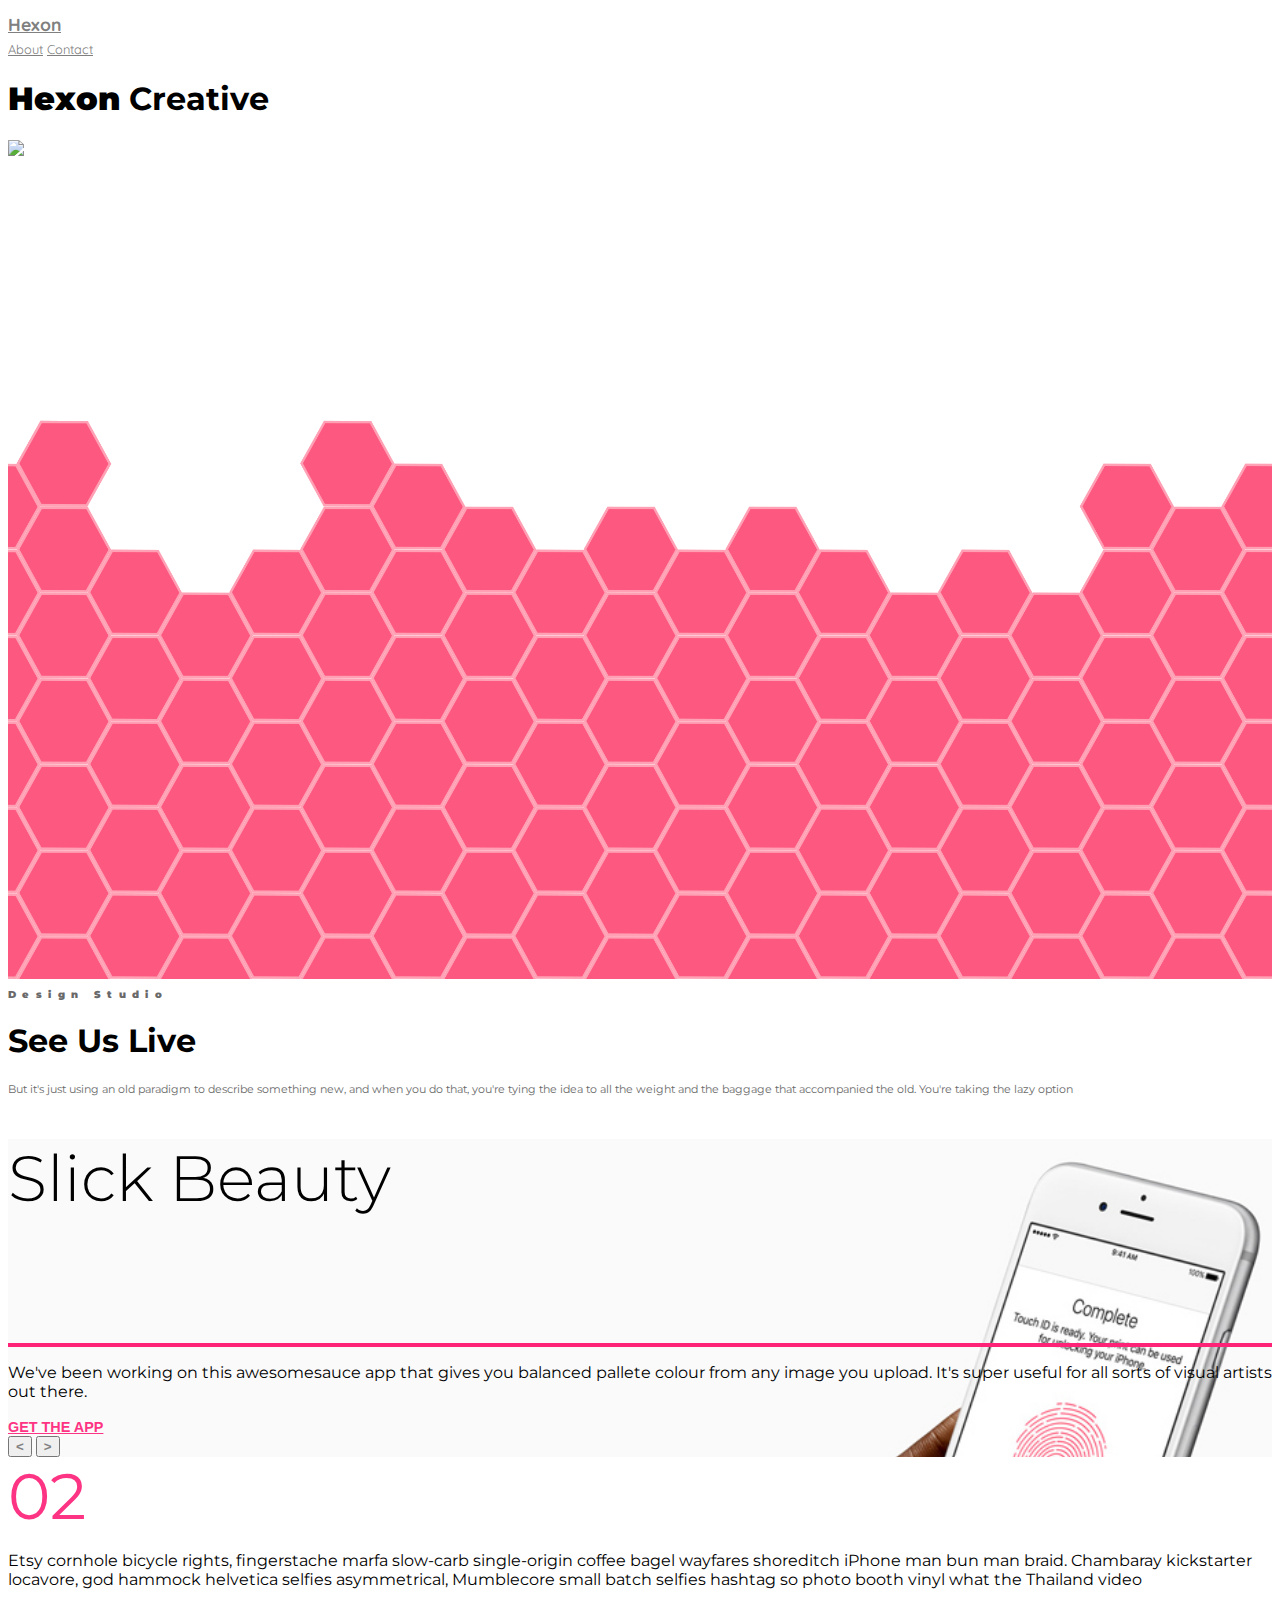
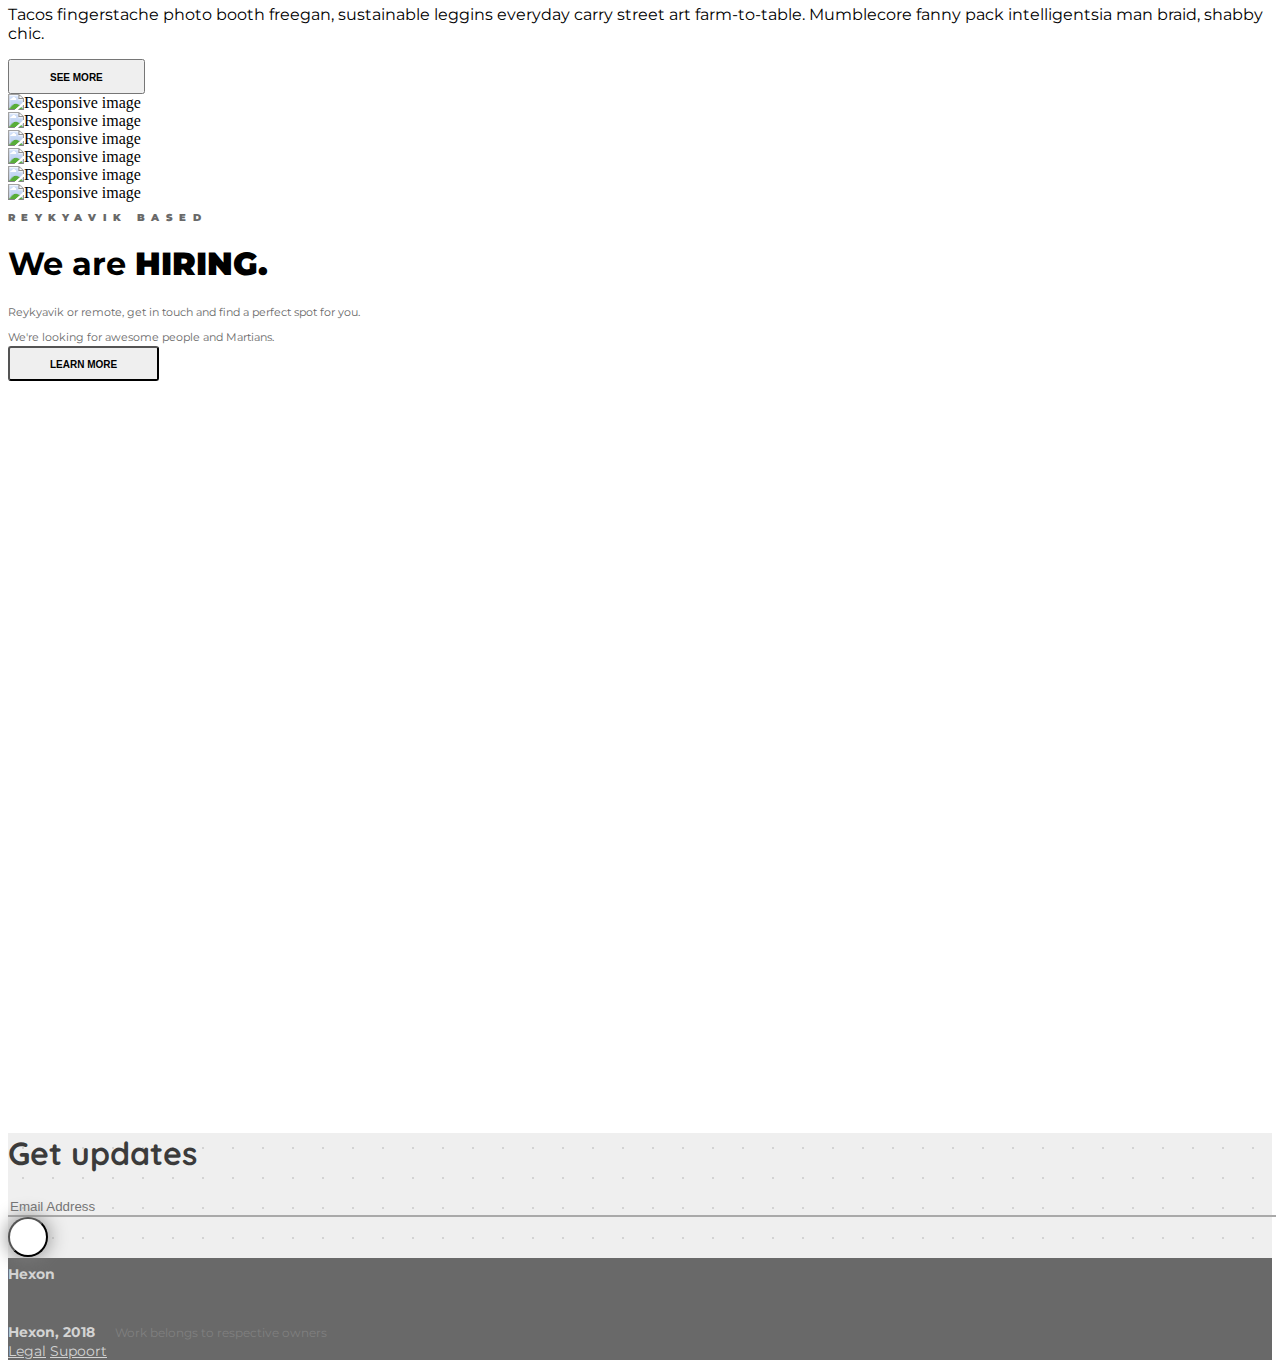
==== commit f2052fb7: "added final touches" ====
--- a/index.html
+++ b/index.html
@@ -13,96 +13,91 @@
 
   <body>
 
-  <header id="nav">
+  <nav>
     <div class="row justify-content-between align-items-center px-5 py-3">
-      <div class="col-sm-4 d-flex">
-        <div class="align-self-center">
-          <i class="fas fa-circle-notch fa-2x" id="logo"></i>
-        </div>
-        <div class="align-self-center m-2">
-          <h5 class="align-text-bottom"><a href="#">Hexon</a></h5>
-        </div>
+      <div class="col-sm-4">
+        <i class="fas fa-circle-notch fa-2x" id="logo"></i>
+        <a href="#"><h5 class="align-text-bottom">Hexon</h5></a>
       </div>
       <div class="col-sm-4 text-right">
         <a class="px-3 text-uppercase" href="#">About</a>
         <a class="px-3 text-uppercase" href="#">Contact</a>
       </div>
     </div>
-  </header>
+  </nav>
 
   <section id="cover">
-      <div class="row h-100 justify-content-center text-center">
+      <div class="row h-100 justify-content-center text-center py-5">
         <div class="col-8 d-flex flex-column justify-content-around">
+
           <div class=""><h1><b>Hexon</b> Creative</h1></div>
-          <div class="w-75 align-self-center">
+          <div class="w-75 align-self-center py-5">
             <img src="assets/images/macbook.png" class="img-fluid">
           </div>
           <div class="bottom_text">
             <i class="fas fa-circle-notch fa-6x pb-5"></i>
-            <h2>Slick <b>approach</b></h2>
-            <p>We are hexon creative and we believe in building great products. What drives is<br> constant challenge and non stop changing of our everyday jobs.</p>
+            <h1 class="mb-3">Slick <strong>approach</strong></h1>
+            <p class="mb-5" id="small">We are hexon creative and we believe in building great products. What drives is<br> constant challenge and non stop changing of our everyday jobs.</p>
           </div>
         </div>
       </div>
     </section>
 
   <section id="live">
-    <div class="container">
-      <div class="row justify-content-center mb-5">
-        <div class="col-4 text-center">
-          <span class="text-uppercase">Design Studio</span>
-          <h1>See Us Live</h1>
-          <p>But it's just using an old paradigm to describe something new, and when you do that, you're tying the idea to all the weight and the baggage that accompanied the old. You're taking the lazy option</p>
-        </div>
+    <div class="row justify-content-center align-items-start">
+      <div class="col-md-6 text-center p-5">
+        <p class="text-uppercase" id="base">Design Studio</p>
+        <h1 class="mb-3">See Us Live</h1>
+        <p id="touch">But it's just using an old paradigm to describe something new, and when you do that, you're tying the idea to all the weight and the baggage that accompanied the old. You're taking the lazy option</p>
       </div>
-      <div class="row slick-row justify-content-center mb-5">
-        <div class="col-10">
-          <div class="card slick-card shadow">
-            <div class="card-body">
-              <div class="row pt-5">
-                <div class="col-7">
-                  <div class="row">
-                    <div class="col text-center">
-                      <h1 class="card-title">Slick Beauty</h1>
-                    </div>
+    </div>
+    <div class="row slick-row justify-content-center mb-5">
+      <div class="col-10">
+        <div class="card slick-card shadow">
+          <div class="card-body">
+            <div class="row pt-5">
+              <div class="col-7">
+                <div class="row">
+                  <div class="col text-center">
+                    <h1 class="card-title">Slick Beauty</h1>
                   </div>
-                  <div class="row">
-                    <div class="col-2">
-                      <div class="slick-bar"></div>
-                    </div>
-                    <div class="col-10">
-                      <p>We've been working on this awesomesauce app that gives you balanced pallete colour from any image you upload. It's super useful for all sorts of visual artists out there.</p>
-                      <a href="#" class="btn slick-btn">Get the app <i class="fas fa-arrow-right"></i></a>
-                    </div>
+                </div>
+                <div class="row">
+                  <div class="col-2">
+                    <div class="slick-bar"></div>
+                  </div>
+                  <div class="col-10">
+                    <p>We've been working on this awesomesauce app that gives you balanced pallete colour from any image you upload. It's super useful for all sorts of visual artists out there.</p>
+                    <a href="#" class="btn slick-btn">Get the app <i class="fas fa-arrow-right"></i></a>
                   </div>
                 </div>
               </div>
             </div>
+          </div>
 
-            <div class="row pt-5">
-              <div class="col d-flex flex-row-reverse">
-                <footer class="p-3">
-                  <div class="btn-group" role="group">
-                    <button type="group" class="btn"><</button>
-                    <button type="group" class="btn">></button>
-                  </div>
-                </footer>
-              </div>
+          <div class="row pt-5">
+            <div class="col d-flex flex-row-reverse">
+              <footer class="p-3">
+                <div class="btn-group" role="group">
+                  <button type="group" class="btn"><</button>
+                  <button type="group" class="btn">></button>
+                </div>
+              </footer>
             </div>
           </div>
         </div>
       </div>
-      <div class="row justify-content-center">
-        <div class="col-1">
-          <span class="pink_number">02</span>
-        </div>
-        <div class="col-3">
-          <p>Etsy cornhole bicycle rights, fingerstache marfa slow-carb single-origin coffee bagel wayfares shoreditch iPhone man bun man braid. Chambaray kickstarter locavore, god hammock helvetica selfies asymmetrical, Mumblecore small batch selfies hashtag so photo booth vinyl what the Thailand video</p>
-        </div>
-        <div class="col-3">
-          <p>Tacos fingerstache photo booth freegan, sustainable leggins everyday carry street art farm-to-table. Mumblecore fanny pack intelligentsia man braid, shabby chic.</p>
-          <button type="button" class="btn btn-outline-secondary text-uppercase">See More</button>
-        </div>
+    </div>
+    <div class="row justify-content-center py-5">
+      <div class="col-1">
+        <span class="pink_number">02</span>
+      </div>
+      <div class="col-3">
+        <p>Etsy cornhole bicycle rights, fingerstache marfa slow-carb single-origin coffee bagel wayfares shoreditch iPhone man bun man braid. Chambaray kickstarter locavore, god hammock helvetica selfies asymmetrical, Mumblecore small batch selfies hashtag so photo booth vinyl what the Thailand video</p>
+      </div>
+      <div class="col-3">
+        <p>Tacos fingerstache photo booth freegan, sustainable leggins everyday carry street art farm-to-table. Mumblecore fanny pack intelligentsia man braid, shabby chic.</p>
+        <button id="button" href="#"><strong id="less_strong">SEE MORE</strong></button>
       </div>
     </div>
   </section>
@@ -140,7 +135,7 @@
           <h1 class="mb-3">We are <strong>HIRING.</strong></h1>
           <p id="touch">Reykyavik or remote, get in touch and find a perfect spot for you.</p>
           <p id="touch">We're looking for awesome people and Martians.</p>
-          <button class="m-5 px-3 py-1" href="#"><strong id="less_strong">LEARN MORE</strong></button>
+          <button class="m-5" id="button" href="#"><strong id="less_strong">LEARN MORE</strong></button>
         </div>
       </div>
     </section>
--- a/assets/stylesheets/main.css
+++ b/assets/stylesheets/main.css
@@ -1,4 +1,17 @@
 /* START OF COVER */
+nav h5, nav a, nav a:hover {
+  font-family: quicksand, montserrat, sans-serif;
+  color: gray;
+  display: inline;
+  margin-bottom: 0;
+  font-size: 0.8rem;
+}
+
+nav h5 {
+  line-height: 2rem;
+  font-size: 1.1rem;
+}
+
 #cover {
   background: url("../images/hexon_bg.png");
   background-size: cover;
@@ -9,6 +22,10 @@
 
 #cover .bottom_text {
   color: white;
+}
+
+#small {
+  font-size: 80%;
 }
 
 /* END OF COVER */
@@ -86,12 +103,17 @@
   font-size: 60%;
   letter-spacing: 0.4rem;
   margin-bottom: 8px;
+  font-weight: 900;
 }
 
 #touch {
   color: dimgray;
   font-size: 70%;
   margin-bottom: 2px;
+}
+
+#button {
+  padding: 8px 40px;
 }
 
 #hire button {
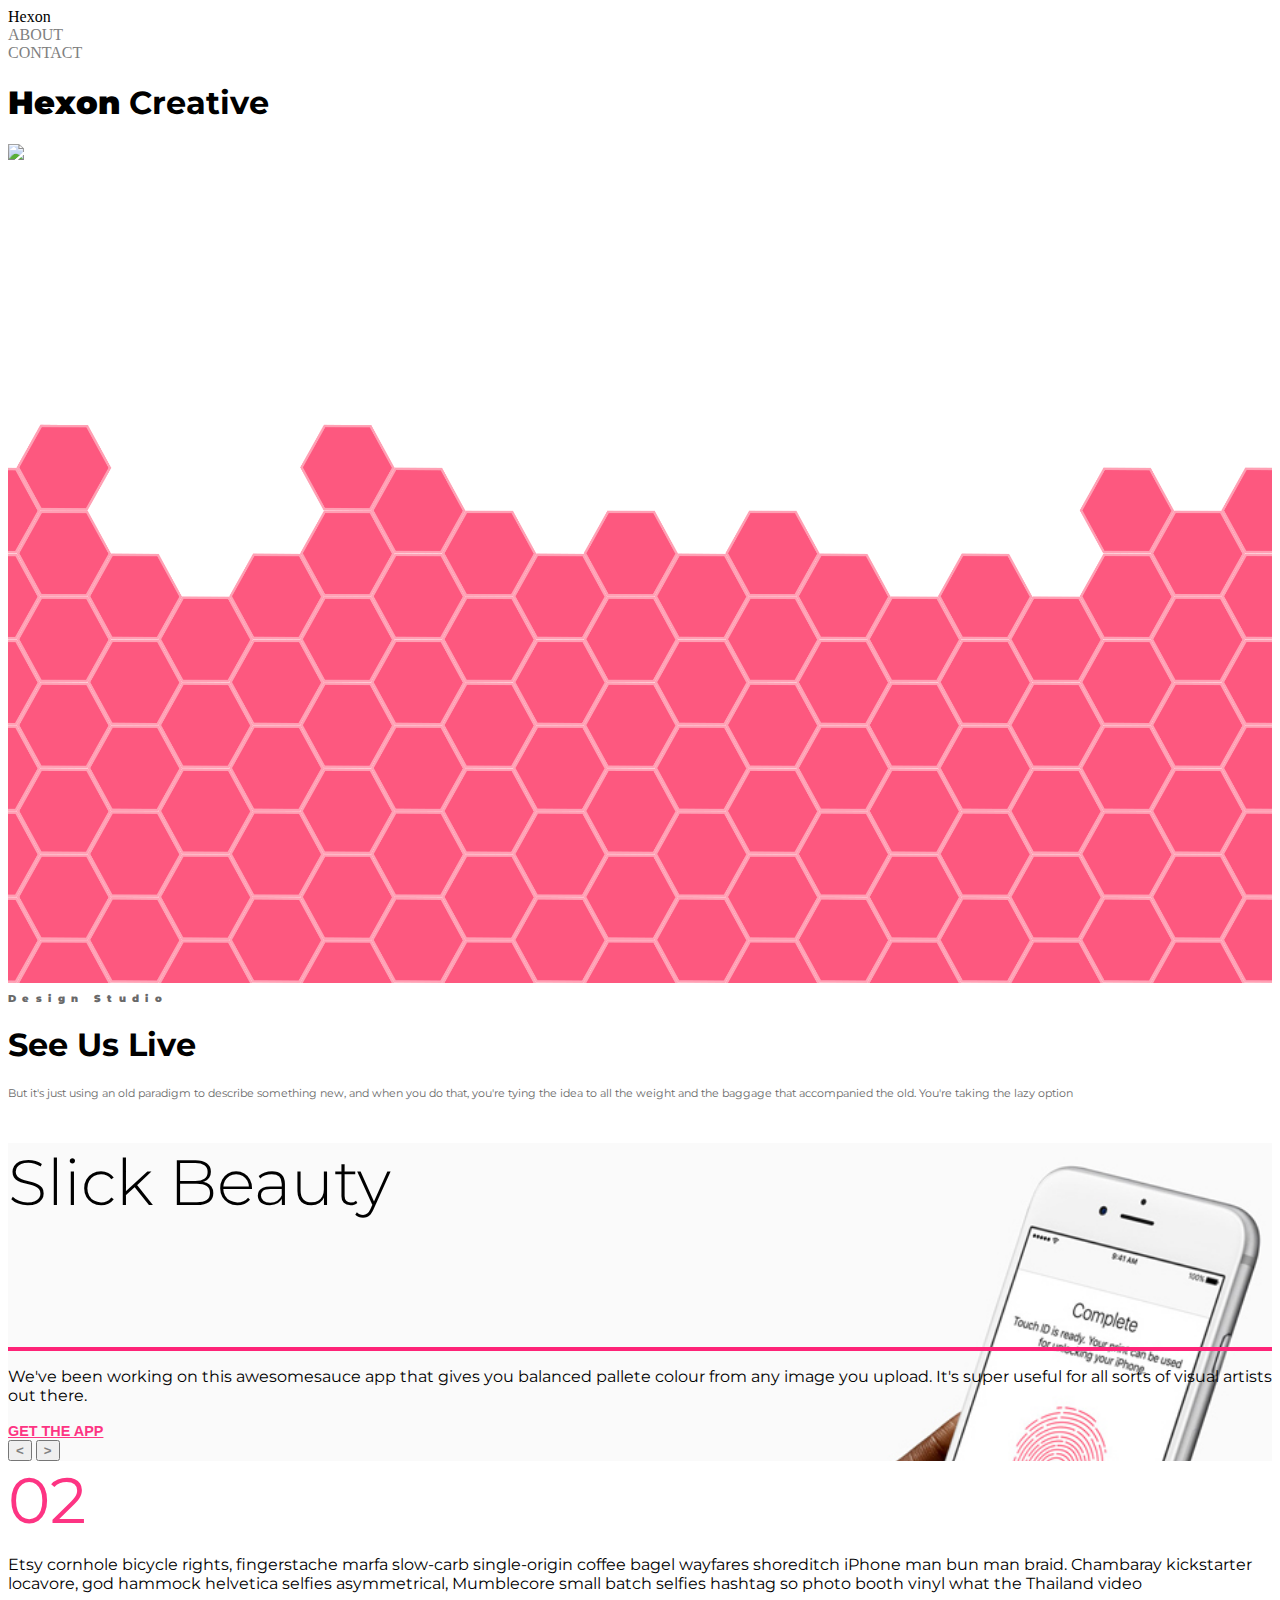
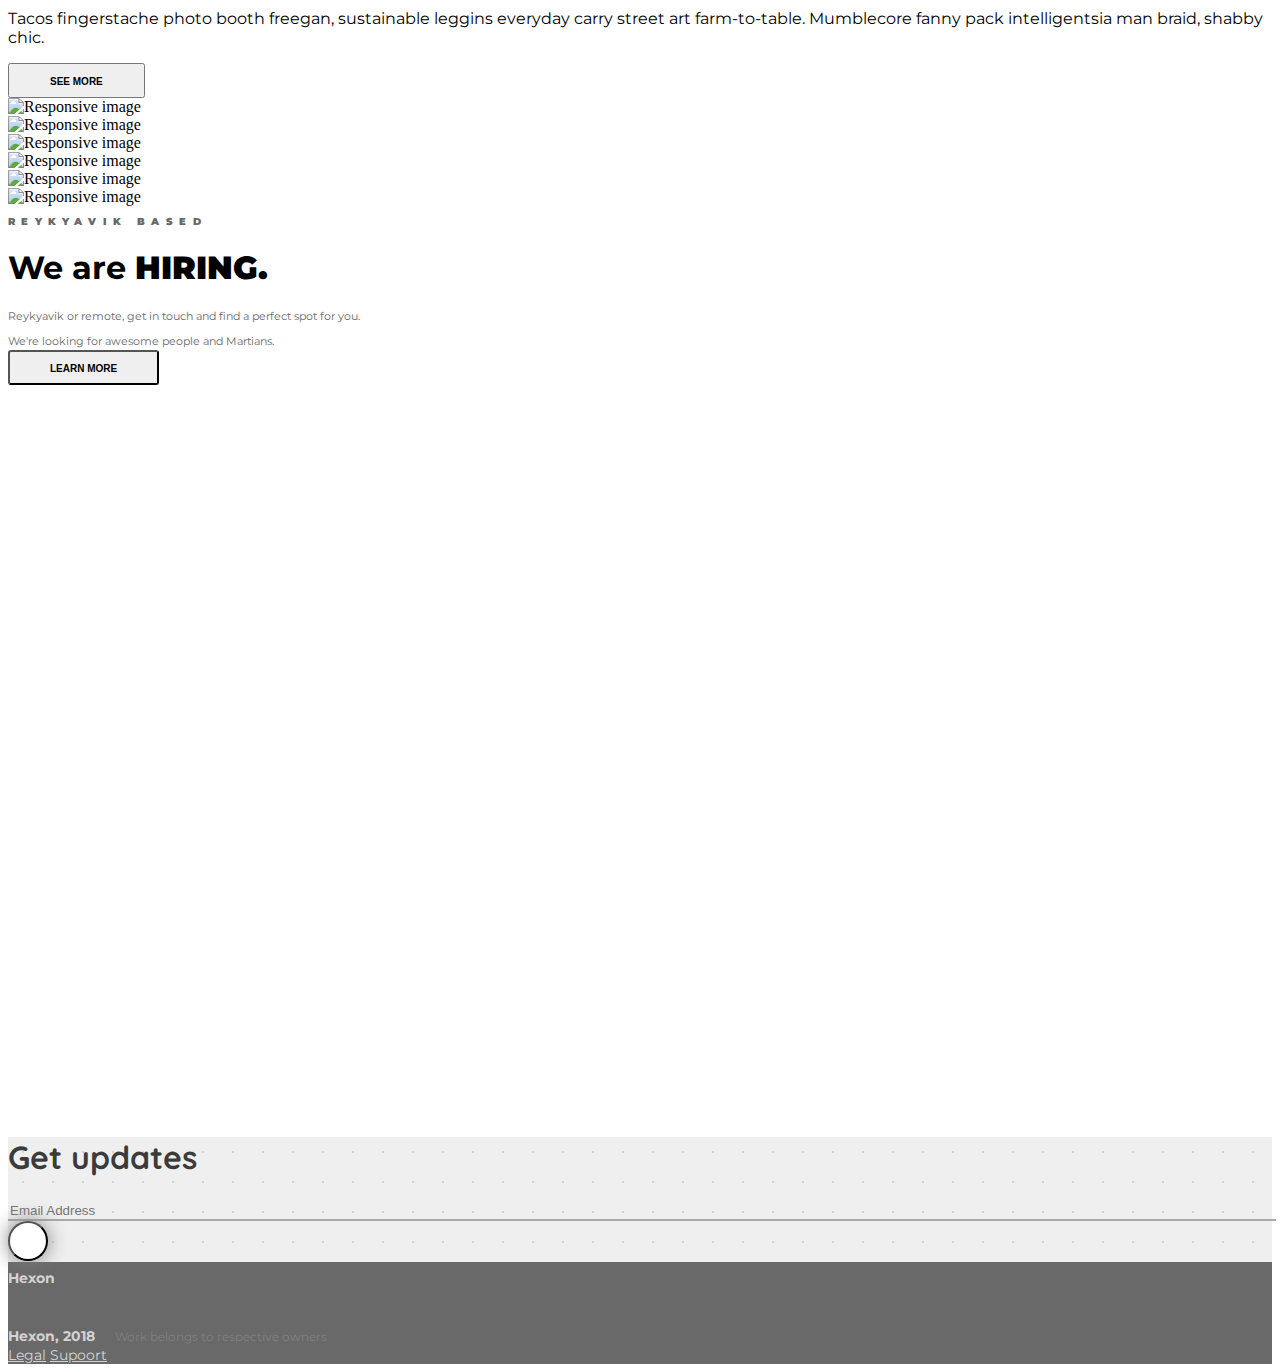
==== commit 0a77bbd7: "Added style for navbar links" ====
--- a/index.html
+++ b/index.html
@@ -13,17 +13,11 @@
 
   <body>
 
-  <nav>
-    <div class="row justify-content-between align-items-center px-5 py-3">
-      <div class="col-sm-4">
-        <i class="fas fa-circle-notch fa-2x" id="logo"></i>
-        <a href="#"><h5 class="align-text-bottom">Hexon</h5></a>
-      </div>
-      <div class="col-sm-4 text-right">
-        <a class="px-3 text-uppercase" href="#">About</a>
-        <a class="px-3 text-uppercase" href="#">Contact</a>
-      </div>
-    </div>
+  <nav class="navbar">
+      <div class="ml-5"><i class="fas fa-circle-notch fa-2x"></i></div>
+      <div class="navbar-brand mr-auto ml-4">Hexon</div>
+      <div class="mr-5 navlinks">About</div>
+      <div class="mr-5 navlinks">Contact</div>
   </nav>
 
   <section id="cover">
--- a/assets/stylesheets/main.css
+++ b/assets/stylesheets/main.css
@@ -1,3 +1,10 @@
+/* Navbar */
+
+.navlinks {
+  text-transform: uppercase;
+  color: gray;
+}
+
 /* START OF COVER */
 nav h5, nav a, nav a:hover {
   font-family: quicksand, montserrat, sans-serif;
